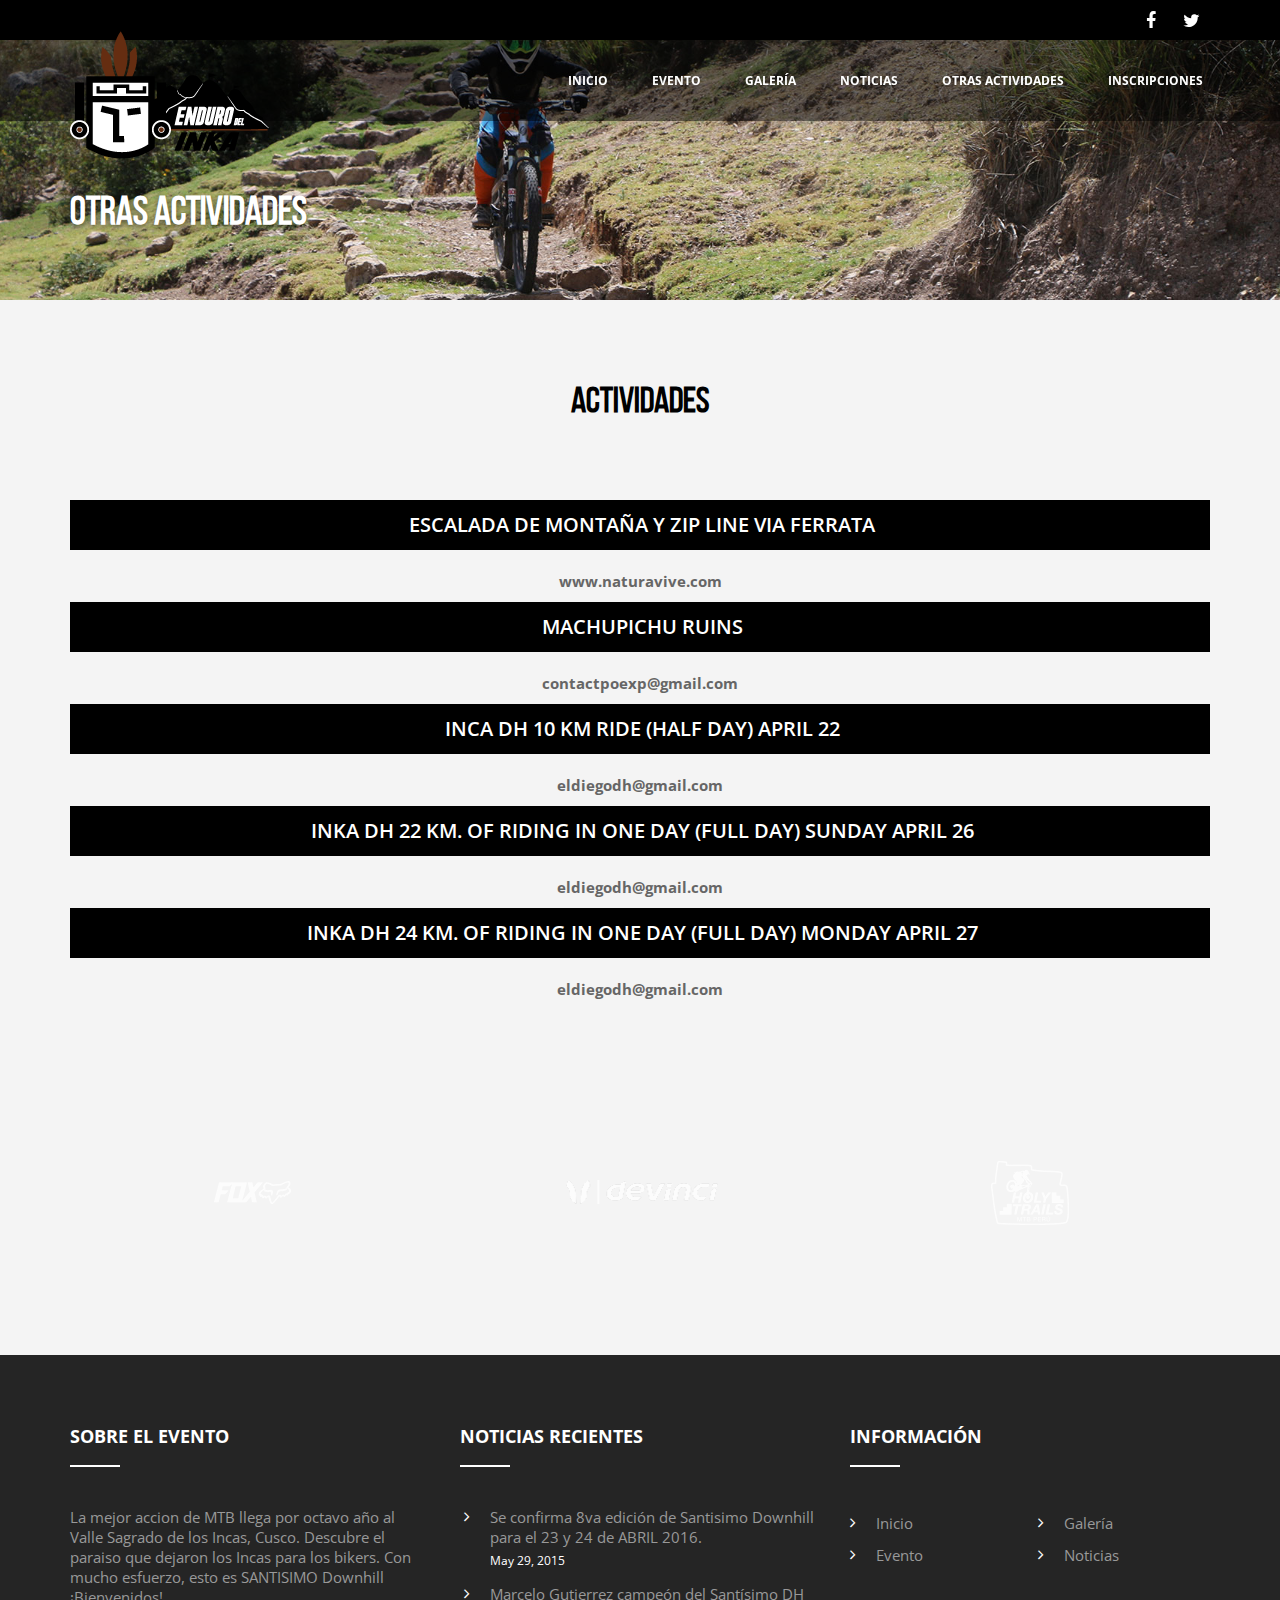
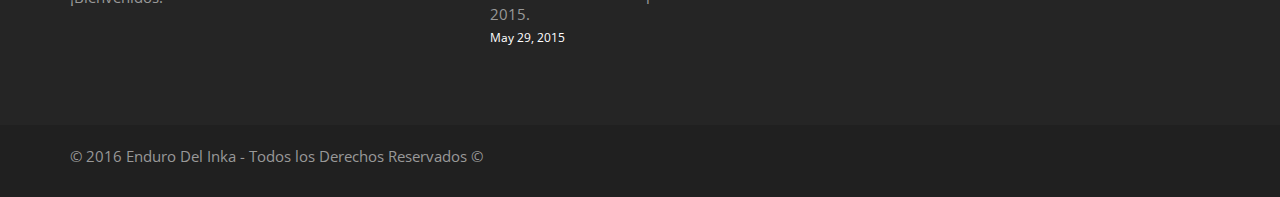
==== actividades.html @ 69ae4e3b "Avance de Prueba Enduro Inka" ====
<!DOCTYPE html>
<html class="no-js" lang="en">
  <head>
    <!-- Basic Page Needs
    ================================================== -->
    <meta charset="utf-8">
    <!--[if IE]><meta http-equiv="x-ua-compatible" content="IE=9" /><![endif]-->
    <meta name="viewport" content="width=device-width, initial-scale=1">
    <title>Enduro Del Inka | Evento</title>
    <meta name="description" content="Pro Soccer - Football Club Template. It is built using bootstrap 3.3.2 framework, works totally responsive, easy to customise, well commented codes and seo friendly.">
    <meta name="keywords" content="prosoccer, football, club, soccer, bootstrap">
    <meta name="author" content="rudhisasmito.com"> 
	
	<!-- ==============================================
	Favicons
	=============================================== -->
	<link rel="shortcut icon" href="images/favicon.ico">
	<link rel="apple-touch-icon" href="images/apple-touch-icon.png">
	<link rel="apple-touch-icon" sizes="72x72" href="images/apple-touch-icon-72x72.png">
	<link rel="apple-touch-icon" sizes="114x114" href="images/apple-touch-icon-114x114.png">
	
	<!-- ==============================================
	CSS
	=============================================== -->
	<link rel="stylesheet" type="text/css" href="css/bootstrap.css" />
	<link rel="stylesheet" type="text/css" href="css/font-awesome.min.css">
	<link rel="stylesheet" type="text/css" href="css/owl.carousel.css">
	<link rel="stylesheet" type="text/css" href="css/owl.theme.css">
	<link rel="stylesheet" type="text/css" href="css/magnific-popup.css">
	
	
	<!-- ==============================================
	Google Fonts
	=============================================== -->
	<link href='https://fonts.googleapis.com/css?family=Open+Sans:400,700' rel='stylesheet' type='text/css'>
	
	<!-- ==============================================
	Custom Stylesheet
	=============================================== -->
	<link rel="stylesheet" type="text/css" href="css/style.css" />
	
	
	
    <script type="text/javascript" src="js/modernizr.min.js"></script>
	
	

</head>

<body>
	
	<!-- Load page -->
	<div class="animationload">
		<div class="loader"></div>
	</div>
	
	
	<!-- NAVBAR SECTION -->
	<div class="navbar navbar-main navbar-fixed-top">
		<div class="header-top">
			<div class="container">
				<div class="row">
					<div class="col-xs-12 col-sm-2 col-md-2 col-lg-12">
						<div class="top-sosmed pull-right">
							<a href="#" title=""><span class="fa fa-facebook"></span></a>
							<a href="#" title=""><span class="fa fa-twitter"></span></a>
						</div>
					</div>
				</div>
			</div>
		</div>
		<div class="container">
			<div class="navbar-header">
				<button type="button" class="navbar-toggle" data-toggle="collapse" data-target=".navbar-collapse">
				<span class="icon-bar"></span>
				<span class="icon-bar"></span>
				<span class="icon-bar"></span>
				</button>
				<a class="navbar-brand" href="index.html"><img src="images/logo.png" alt="Enduro Del Inka" /></a>
				
			</div>
			<nav class="navbar-collapse collapse">
				<ul class="nav navbar-nav navbar-right">
					<li><a href="index.html">INICIO</a></li>
					<li><a href="about.html">EVENTO</a></li>
					<li><a href="gallery.html">GALERÍA</a></li>
					<li><a href="news.html">NOTICIAS</a></li>
					<li><a href="actividades.html">OTRAS ACTIVIDADES</a></li>
					<li><a href="news.html">INSCRIPCIONES</a></li>
				</ul>
			</nav>
		</div>
    </div>

 
	<!-- BANNER -->
	<div class="section subbanner">
		<div class="container">
			<div class="row">
				<div class="col-sm-12 col-md-12">
					<div class="caption">Otras Actividades</div>
				</div>
			</div>
		</div>
	</div>
	
	
	<!-- ABOUT SECTION -->
	<div class="section singlepage">
		<div class="container">
			
			<div class="row">
				<div class="col-sm-12 col-md-12">
					<div class="page-title">
						<h2 class="lead">Actividades</h2>
					</div>
				</div>
			</div>
			
			<div class="row">
				
				<div class="col-sm-12 col-md-12">
					
					<div class="welcome2">
						<div class="title-block2">ESCALADA DE MONTAÑA Y ZIP LINE VIA FERRATA</div>
						<p><strong>www.naturavive.com</strong></p>
					</div>

					<div class="welcome2">
						<div class="title-block2">MACHUPICHU RUINS</div>
						<p><strong>contactpoexp@gmail.com</strong></p>
					</div>
					<div class="welcome2">
						<div class="title-block2">INCA DH 10 KM RIDE (HALF DAY) APRIL 22</div>
						<p><strong>eldiegodh@gmail.com</strong></p>
					</div>

					<div class="welcome2">
						<div class="title-block2">INKA DH 22 KM. OF RIDING IN ONE DAY (FULL DAY) SUNDAY APRIL 26</div>
						<p><strong>eldiegodh@gmail.com</strong></p>
					</div>

                    <div class="welcome2">
                        <div class="title-block2">INKA DH 24 KM. OF RIDING IN ONE DAY (FULL DAY) MONDAY APRIL 27</div>
                        <p><strong>eldiegodh@gmail.com</strong></p>
                    </div>

					
				</div>

				
			</div>
		</div>
	</div>
	

	
	<!-- CLIENT SECTION --> 
	<div class="section stat-client p-main bg-client">
		<div class="container">
			<div class="row">
				<div class="col-xs-6 col-sm-6 col-md-3 col-lg-4">
					<div class="client-img">
						<img src="images/fox_logo.png" alt="" class="img-responsive" />
					</div>
				</div>

				<div class="col-xs-6 col-sm-6 col-md-3 col-lg-4">
					<div class="client-img">
						<img src="images/devinci_logo.png" alt="" class="img-responsive" />
					</div>
				</div>

				<div class="col-xs-6 col-sm-6 col-md-3 col-lg-4">
					<div class="client-img">
						<img src="images/logo_holytrails.png" alt="" class="img-responsive" />
					</div>
				</div>
			</div>
		</div>
	</div>
	
	
	<!-- FOOTER SECTION -->
	<div class="footer">

		<div class="f-desc">
			<div class="container">
				<div class="row">
					<div class="col-xs-12 col-sm-6 col-md-3 col-lg-4">
						<div class="footer-item">
							<div class="footer-title">
								<h4>SOBRE EL EVENTO</h4>
							</div>
							<p>La mejor accion de MTB llega por octavo año al Valle Sagrado de los Incas, Cusco. Descubre el paraiso que dejaron los Incas para los bikers. Con mucho esfuerzo, esto es SANTISIMO Downhill ¡Bienvenidos!</p>
						</div>
					</div>
					<div class="col-xs-12 col-sm-6 col-md-3 col-lg-4">
						<div class="footer-item">
							<div class="footer-title">
								<h4>NOTICIAS RECIENTES</h4>
							</div>
							<div class="footer-blog-item">
								<div class="footer-blog-lead">
									<a href="news-single.html" title="">Se confirma 8va edición de Santisimo Downhill para el 23 y 24 de ABRIL 2016.
									</a>
								</div>
								<div class="footer-blog-date">
									May 29, 2015
								</div>
							</div>
							<div class="footer-blog-item">
								<div class="footer-blog-lead">
									<a href="news-single.html" title="">Marcelo Gutierrez campeón del Santísimo DH 2015.</a>
								</div>
								<div class="footer-blog-date">
									May 29, 2015
								</div>
							</div>

						</div>
					</div>
					<div class="col-xs-12 col-sm-6 col-md-3 col-lg-4">
						<div class="footer-item">
							<div class="footer-title">
								<h4>INFORMACIÓN</h4>
							</div>
							<ul class="sitemap">
								<li><a href="index.html" title="">Inicio</a></li>
								<li><a href="about.html" title="">Evento</a></li>
								<li><a href="gallery.html" title="">Galería</a></li>
								<li><a href="news.html" title="">Noticias</a></li>
							</ul>
						</div>
					</div>

				</div>

			</div>
		</div>

	</div>

	<div class="fcopy">
		<div class="container">
			<div class="row">
				<div class="col-xs-12 col-sm-12 col-md-12 col-lg-12">
					<p class="ftex">&copy; 2016 Enduro Del Inka - Todos los Derechos Reservados © </p>
				</div>
			</div>
		</div>
	</div>
		
	</div>
	
	
	
	
	<script type="text/javascript" src="js/jquery.min.js"></script>
	<script type='text/javascript' src='https://maps.google.com/maps/api/js?sensor=false&#038;ver=4.1.5'></script>
	<script type='text/javascript' src='js/jqBootstrapValidation.js'></script>
	<script type="text/javascript" src="js/bootstrap.min.js"></script>
	<script type="text/javascript" src="js/owl.carousel.min.js"></script>
	<script type="text/javascript" src="js/bootstrap-hover-dropdown.min.js"></script>
	<script type="text/javascript" src="js/jquery.magnific-popup.min.js"></script>
	
	<script type="text/javascript" src="js/script.js"></script>
	
	
</body>
</html>
---- css/style.css ----
/*
Template Name: Prosoccer - Laundry Business Html Template
Template URI: rudhisasmito.com/demo/prosoccer
Author: Rudhi Sasmito
Author URI: https://www.behance.net/rudhisasmito
Version: 1.0
-----------------------------------------------------------------

CSS Style Structure
1. General
2. Navbar
3. Banner
4. Match Facts
5. About
6. Our Player / Team
7. Gallery
8. Blog / News
9. Client
10. FAQ
11. Shop
12. Contact
13. Footer


*/


@font-face {
    font-family: 'bebas_neue';
    src: url('../fonts/bebasneue_regular-webfont.eot');
    src: url('../fonts/bebasneue_regular-webfont.eot?#iefix') format('embedded-opentype'),
         url('../fonts/bebasneue_regular-webfont.woff2') format('woff2'),
         url('../fonts/bebasneue_regular-webfont.woff') format('woff'),
         url('../fonts/bebasneue_regular-webfont.ttf') format('truetype'),
         url('../fonts/bebasneue_regular-webfont.svg#bebas_neue_regularregular') format('svg');
    font-weight: normal;
    font-style: normal;

}


/* ==========================
RESET
============================= */
/**
 * Eric Meyer's Reset CSS v2.0 (http://meyerweb.com/eric/tools/css/reset/)
 * http://cssreset.com
 */
html, body, div, span, applet, object, iframe,
h1, h2, h3, h4, h5, h6, p, blockquote, pre,
a, abbr, acronym, address, big, cite, code,
del, dfn, em, img, ins, kbd, q, s, samp,
small, strike, strong, sub, sup, tt, var,
b, u, i, center,
dl, dt, dd, ol, ul, li,
fieldset, form, label, legend,
table, caption, tbody, tfoot, thead, tr, th, td,
article, aside, canvas, details, embed, 
figure, figcaption, footer, header, hgroup, 
menu, nav, output, ruby, section, summary,
time, mark, audio, video {
	margin: 0;
	padding: 0;
	border: 0;
	font-size: 100%;
	font: inherit;
	vertical-align: baseline;
}
/* HTML5 display-role reset for older browsers */
article, aside, details, figcaption, figure, 
footer, header, hgroup, menu, nav, section {
	display: block;
}
body {
	line-height: 1;
}
ol, ul {
	list-style: none;
}
blockquote, q {
	quotes: none;
}
blockquote:before, blockquote:after,
q:before, q:after {
	content: '';
	content: none;
}
table {
	border-collapse: collapse;
	border-spacing: 0;
}



body{
	margin:0;
	padding:0;
	font-family: 'Open Sans', sans-serif;
	font-weight: 400;
	color: #666;
	font-size:15px;
	line-height:22px;
	background-color: #f4f4f4;
}




/* ==========================
1. General
============================= */
.animationload {
    position: fixed;
    top: 0;
    left: 0;
    right: 0;
    bottom: 0;
    z-index: 999999;
    background-color: #fff;
}
.loader {
    position: absolute;
    top: 50%;
    left: 50%;
    margin: -100px 0 0 -100px;
    width: 200px;
    height: 200px;
    background-image: url("../images/icon.png");
    background-position: center;
    background-repeat: no-repeat;
}
a {
    color: #666;
    text-decoration: none;
}
a:hover {
    color: #f00;
    text-decoration: none;
}
h3, h4, h5 {
	font-family: 'Open Sans', sans-serif;
	font-weight: 700;
	margin-top: 10px;
	margin-bottom: 10px;
}
.btn-default {
    color: #333;
    background-color: #000;
    border-color: #000;
	border-radius: 4px;
	color:#fff;
	padding: 6px 35px;
	font-weight:bold;
}
.btn-default:hover {
    background-color: #000;
    border-color: #000;
	color:#fff;
}
.bg-grey{
	background-color: #E9E9E9;
}
.pbot-main{
	padding-bottom:80px;
	padding-top: 60px;
}
.pbot-main:after{
	content:'';
	display:block;
	clear:both;
}
.p-main{
	padding:80px 0;
}
.pos-relative{
	position:relative;
}
.page-title{
	text-align:center;
	margin-bottom: 80px;
    margin-top: 80px;
}
.page-title .lead{
	font-size: 36px;
    color: #000;
    line-height: 40px;
    font-family: 'bebas_neue', sans-serif;
    font-weight: 700;
	position: relative;
}
.page-title .border-style{
	border-top: 1px solid #652d11;
	width: 200px;
	margin: 0 auto;
	padding-top: 8px;
}
.page-title .border-style:before{
	content: '';
	border-top: 3px solid #652d11;
	width: 200px;
    display: block;
    margin: 0 auto;
}
.page-title .sublead{
	font-size: 14px;
    color: #666666;
    line-height: 20px;
}
.page-title .page-description{
	width: 70%;
	margin: 0 auto;
	margin-top: 40px;
}
.bg-grey{
	background-color:#F8F8F8;
}
.ptop-single{
	padding:80px 0;
}
p {
    margin: 0 0 10px;
}
.color-red{
	color: #f00;
}
.color-black{
	color: #000;
}
.font-normal{
	font-weight: normal;
}
.section.singlepage{
	padding-bottom: 60px;
}
.bg-section{
	background:url('http://placehold.it/1920x700') no-repeat center center;
	-webkit-background-size: cover; 
	-moz-background-size: cover; 
	-o-background-size: cover; 
	background-size: cover;
}

/* Box */
.box-wrap {
	width: 85%;
	margin: 0 auto;
	-webkit-box-shadow: 0 0 4px #666;
	box-shadow: 0 0 4px #666;
}
.box-bg {
	background-color:#000;
}
.form-control{
	border-radius: 0px;
}
.section{
	
}
.section:after{
	content: '';
	width: 100%;
	display: block;
	clear: both;
}
strong, b{
	font-weight: 700;
}

/* ==========================
2. Navbar
============================= */
.navbar-main{
	background-color: rgba(0,0,0,.5);
	border-color: transparent;
	-webkit-box-shadow: 0 5px 5px rgba(0, 0, 0, .05);
          box-shadow: 0 5px 5px rgba(0, 0, 0, .05);
}
.header-top{
	background-color: #000;
	color:#fff;
	height:40px;
}
.navbar-main.stiky .header-top{
	display: none;
}
.navbar-brand {
	margin-top: -60px;
}
.navbar-main.stiky  .navbar-brand {
	margin-top: -15px;
}
.navbar-main .navbar-brand > img {
	width: 100%;
    -webkit-transition: 0.2s all linear;
	        transition: 0.2s all linear;
}
.navbar-main.stiky .navbar-brand > img {
    width: 60%;
}
.navbar-main .nav > li > a {
    position: relative;
    display: block;
    padding: 10px 22px;
}
.navbar-main .navbar-nav > li > a {
	padding-top:30px;
	min-height: 80px;
	font-size:12px;
	line-height:22px;
	color: white;
	background-color:transparent;
	font-weight:700;
	text-transform:uppercase;
	-webkit-transition: 0.2s all linear;
		transition: 0.2s all linear;
}
.navbar-main.stiky .navbar-nav > li > a {
    padding-top: 20px;
    min-height: 60px;
}
.navbar-main .navbar-nav > li > a:hover,
.navbar-main .navbar-nav > li > a:focus,
.navbar-main .navbar-nav > li > a:active{
	color:#fff;
	background-color:transparent;
	border-bottom:3px solid #fff;
}
.navbar-main .navbar-nav > li.active a{
	color:#fff;
	background-color:transparent;
	border-bottom:3px solid #fff;
}
.navbar-toggle .icon-bar {
    background-color: #fff;
}
.dropdown-menu {
	border:0;
    border-bottom: 4px solid #f00;
	border-radius:0;
}
.dropdown-menu > li > a {
    padding: 10px 20px;
}
.info{
	margin-top:10px;
	font-style: italic;
	margin-left: 180px;
}
.info h3{
	display:inline-block;
	color:#f00;
	float: left;
	font-weight: 400;
    margin-top: 0px;
    margin-bottom: 0px;
}
.info a{
	color:#fff;
}
.info a:hover{
	color:#FBA301;
}
.info .info-item{
	display: block;
	margin-top: 0;
	margin-right: 0;
    height: 24px;
    overflow: hidden;
}
.info .info-item div{
	display: block;
	height: 24px;
	-webkit-transition: margin-top 0.5s ease-in-out;
	-moz-transition: margin-top 0.5s ease-in-out;
	-o-transition: margin-top 0.5s ease-in-out;
	transition: margin-top 0.5s ease-in-out;
}
.top-sosmed{
	margin-top:5px;
}
.top-sosmed span{
	width:30px;
	height:30px;
	text-align:right;
	color:#fff;
	display: inline-table;
	padding-top: 7px;
    border-radius: 50%;
	margin-right:10px;
}
.top-sosmed span:hover{
	color:#fff;
}
.top-sosmed span.fa{
	font-size:18px;
}

/* ==========================
3. Banner
============================= */
.banner{
	position:relative;
}
.banner .item img{
	margin: 0 auto;
	filter: alpha(opacity=0);
	opacity: 0;
}
.banner .item{
	-webkit-background-size: cover; 
	-moz-background-size: cover; 
	-o-background-size: cover; 
	background-size: cover;
}
.banner .title-box h2{
	text-align: left;
    font-size: 30px;
    color: #fff;
    line-height: 42px;
}
.banner .caption {
	color:#fff;
	position:absolute;
	top:100px;
	left:20px;
	max-width:560px;
}
.banner .caption a.btn-default,
.wrap-caption a.btn-default{
	text-align: center;
    font-size: 14px;
    color: #29ABE2;
    line-height: 20px;
    font-weight: 700;
	background-color:#fff;
	padding:10px 20px;
	border:0;
}
.banner .caption a.btn-default:hover,
.wrap-caption a.btn-default:hover{
	background-color:#FBA301;
	color:#fff;
}
/* carousel */
.carousel-caption {
    right: 0;
    left: 10px;
	padding-bottom: 270px;
	text-align:left;
}
.item .carousel-caption .caption-heading {
    text-align: left;
    font-size: 30px;
    color: #fff;
    line-height: 42px;
    font-weight: 700;
	width: 250px;
	background-color: rgba(0,0,0,.5);
	border-left:4px solid #000;
	padding: 20px 20px;
	margin-bottom: -20px;
	text-shadow: none;
	-webkit-transition: all .3s linear;
	-moz-transition: all .3s linear;
	-ms-transition: all .3s linear;
	-o-transition: all .3s linear;
	transition: all .3s linear;
	filter: alpha(opacity=0);
	opacity: 0;
}
.item.active .carousel-caption .caption-heading {
	margin-bottom: 8px;
	filter: alpha(opacity=100);
	opacity: 1;
}
.item .caption-desc{
	margin-bottom:-10px;
	background-color: #000;
	border-left:4px solid #f00;
	padding: 20px 20px;
	-webkit-transition: all .5s linear;
	-moz-transition: all .5s linear;
	-ms-transition: all .5s linear;
	-o-transition: all .5s linear;
	transition: all .5s linear;
	filter: alpha(opacity=0);
	opacity: 0;
}
.item.active .caption-desc{
	margin-bottom:10px;
	filter: alpha(opacity=100);
	opacity: 1;
}
.wrap-caption{
	max-width:560px;
}
.carousel-control{
	width: 5%;
}
.carousel-control .fa-chevron-left,
.carousel-control .fa-chevron-right {
    width: 30px;
    height: 30px;
    margin-top: -15px;
    font-size: 20px;
	position: absolute;
    top: 50%;
    z-index: 5;
    display: inline-block;
}
.carousel-control .fa-chevron-right {
	right: 50%;
}

.subbanner{
	background:url('../images/evento.jpg') no-repeat center bottom;
	-webkit-background-size: cover; 
	-moz-background-size: cover; 
	-o-background-size: cover; 
	background-size: cover;
	height: 300px;
}
.subbanner .caption{
	margin-top: 200px;
	color: #fff;
	font-size: 40px;
	font-family: 'bebas_neue', sans-serif;
    font-weight: 700;
	text-shadow: 0 2px 6px rgba(0, 0, 0, .6);
}
.subbanner .caption a{
	color: #fff;
	text-decoration: none;
}
.subbanner .caption h3{
	font-size: 30px;
    color: #fff;
    line-height: 42px;
    font-weight: 900;
	text-transform:uppercase;
	margin-bottom: 0;
}
.subbanner .breadcrumb {
    padding: 8px 0px;
    margin-bottom: 20px;
    list-style: none;
    background-color: transparent;
}
.subbanner .breadcrumb > .active {
    color: #fff;
}
.subbanner .breadcrumb > li + li:before {
	padding: 0 5px;
	color: #fff;
	content: "/\00a0";
}


/* ==========================
4. Match Facts
============================= */
.stat-facts{
	background:url('http://placehold.it/1920x400') no-repeat center center;
	-webkit-background-size: cover; 
	-moz-background-size: cover; 
	-o-background-size: cover; 
	background-size: cover;
}
.bg-overlay{
	background-color:rgba(0, 0, 0, 0.2);
	display:block;
	padding:80px 0;
}
.match-club{
	text-align:center;
	margin-bottom:40px;
}
.club-name{
	font-size: 20px;
	font-family: 'bebas_neue', sans-serif;
    font-weight: 700;
	color: #f00;
}
.match-description{
	text-align:center;
}
.liga-name{
	font-size: 40px;
	font-family: 'bebas_neue', sans-serif;
    font-weight: 700;
	color: #f00;
	margin-bottom: 10px;
    margin-top: -30px;
	line-height: 30px;
}
.liga-date{
	font-size: 20px;
	font-family: 'bebas_neue', sans-serif;
    font-weight: 700;
	color: #f00;
	margin-bottom: 40px;
}
.liga-vs{
	font-size: 28px;
	font-family: 'bebas_neue', sans-serif;
    font-weight: 700;
	color: #f00;
	margin-bottom: 60px;
}
.liga-location{
	font-size: 14px;
	color: #fff;
}
#match-tab{
	background-color: black;
}

/* ==========================
5. About
============================= */
.section.about{
	padding-bottom:60px;
    background: url(../images/first_banner.jpg) no-repeat fixed;
}
.about .page-title .lead {
    color: #fff;
    text-shadow: 2px 2px 10px rgba(0,0,0,.5);
}
.welcome{
	padding-right: 30px;
}
#about-caro .owl-controls {
    margin-top: -35px;
    text-align: right;
	margin-right: 20px;
}
#about-caro .owl-controls .owl-page span{
	background: #000;
	margin: 5px 4px; 
}

.title-block{
	text-align: left;
    font-size: 30px;
    color: #fff;
    line-height: 42px;
    font-weight: 700;
	background-color: #000;
	border-left:4px solid #000;
	padding: 15px 20px;
	margin-bottom: 20px;
}
.title-block2{
    text-align: center;
    font-size: 20px;
    color: #fff;
    line-height: 30px;
    font-weight: 600;
    background-color: #000;
    border-left:4px solid #000;
    padding: 10px 20px;
    margin-bottom: 20px;
}
.welcome2 p{
    text-align: center;
}
.shop-item{
	position: relative;
	border: 1px solid #dadada
}
.shop-item .description{
	position: absolute;
    bottom: 30px;
    left: 20px;
    right: 20px;
}
.shop-item .collection-name{	
	color: #000;
	padding: 10px 20px;
	font-size: 16px;
	line-height: 26px;
	background-color: rgba(255, 255, 255, .8);
}
.shop-item .collection-name strong{
	font-weight: bold;
}
.shop-item .collection-name .category{
	font-style: italic;
	font-size: 15px
}
.shop-item .collection-name{
	margin-bottom: 10px;
}
.collection-callout a{
	padding: 15px 20px;
	margin-right: 5px;
	color: #fff;
	font-size: 18px;
	display: inline-block;
	border-radius: 2px;
	-moz-border-radius: 2px;
	-webkit-border-radius: 2px;
	background: #219FDA;
	background: -moz-linear-gradient(top, #f00 0%, #C92127 100%);
	background: -webkit-gradient(left top, left bottom, color-stop(0%, #f00), color-stop(100%, #C92127));
	background: -webkit-linear-gradient(top, #f00 0%, #C92127 100%);
	background: -o-linear-gradient(top, #f00 0%, #C92127 100%);
	background: -ms-linear-gradient(top, #f00 0%, #C92127 100%);
	background: linear-gradient(to bottom, #f00 0%, #C92127 100%);
	filter: progid:DXImageTransform.Microsoft.gradient( startColorstr='#f00', endColorstr='#C92127', GradientType=0 );
}
.collection-callout a:hover{
	background: #000;
	color: #fff;
}
.collection-callout .fa{
	margin-right: 20px;
}
.nav-tabs > li {
    float: left;
    margin-bottom: -1px;
    width: 33.3333%;
}
.nav-tabs > li > a {
    margin-right: -1px;
    line-height: 1.42857143;
    border: 1px solid #ddd;
    border-radius: 0px 0px 0 0;
    text-align: center;
	color: #000;
	font-weight: 700;
    font-size: 14px;
}
.nav-tabs > li.active > a, .nav-tabs > li.active > a:hover, .nav-tabs > li.active > a:focus {
    color: #fff;
    cursor: default;
    background-color: #f00;
    border: 1px solid #ddd;
    border-bottom-color: transparent;
}
.tab-content{
	padding: 20px 20px;
}
.tab-content-bg{
	background: url('http://placehold.it/1920x700') top center;
	-webkit-background-size: cover; 
	-moz-background-size: cover; 
	-o-background-size: cover; 
	background-size: cover;
}
thead tr{
    background-color: #000;
	color: #fff;
}
.table > thead > tr > td {
    padding: 14px 25px;
    border-top: 0;
}
.match-date{
	font-style: italic;
}
.match-title{
	font-weight: bold;
	text-align: center;
}
.table-striped > tbody > tr:nth-of-type(odd) {
    background-color: #F4F4F4;
}
.table-striped > tbody > tr:nth-of-type(even) {
    background-color: #E7E7E7;
}
.table > tbody > tr > td{
	padding: 14px 25px;
	border-top: 0;
}
td.tw40{
	width: 40%;
}
td.tw50{
	width: 50%;
}
td.tw10{
	width: 10%;
}
.section.coach {
    padding-bottom: 60px;
}
.bg-coach {
    background:url('http://placehold.it/1920x700') no-repeat center center; 
	-webkit-background-size: cover; 
	-moz-background-size: cover; 
	-o-background-size: cover; 
	background-size: cover;
}
.section.coach .page-title .lead {
    color: #000;
}
.coach-item{
	margin: 10px 0;
}
.coach-item .gambar{
	position: relative;
    z-index: 1;
	overflow: hidden;
	background-color: #000;
}
.coach-item .gambar img{
	-webkit-transform: scale(1,1);
	-ms-transform: scale(1,1);
	        transform: scale(1,1);
	
	-webkit-transition: 0.4s all linear;
	        transition: 0.4s all linear;
}
.coach-item:hover .gambar img{
	filter: alpha(opacity=80);
	opacity: .8;
	
	-webkit-transform: scale(1.05,1.05);
	-ms-transform: scale(1.05,1.05);
	        transform: scale(1.05,1.05);
	-webkit-transition-timing-function: ease-out;
	        transition-timing-function: ease-out;
	-webkit-transition-duration: 250ms;
	        transition-duration: 250ms;
}
.coach-item .item-body{
	background-color: #000;
    border-top: 3px solid #f00;
    position: relative;
    display: block;
    padding: 20px;	
}
.coach-item:hover .item-body{
	background-color: #202020;
}
.coach-item .item-body:after{
	content: '';
	clear: both;
	width: 100%;
	display: table;
}
.coach-item .item-body .name {
    font-size: 18px;
    color: #f00;
    line-height: 24px;
    margin-bottom: 10px;
}
.coach-item .item-body .position {
    font-size: 14px;
    color: #999;
    line-height: 22px;
    font-style: italic;
    display: inline-block;
}
.coach-item .item-body .c-sosmed {
    font-size: 14px;
    color: #999;
    line-height: 22px;
    font-style: italic;
    display: inline-block;
}
.item-body .c-sosmed{
	float: right;
}
.item-body .c-sosmed .item{
	width:30px;
	height:30px;
	text-align:center;
	border: 1px solid #fff;
	color:#fff;
	display: inline-table;
	padding-top: 5px;
    border-radius: 50%;
}
.item-body .c-sosmed .item:hover{
	background-color:#fff;
	color:#252525;
}
.item-body .c-sosmed .item .fa{
	font-size:16px;
}
.nav-history{
	text-align: center;
	position: relative;
}
.nav-history:after{
	content: '';
	position: absolute;
	width: 100%;
	height: 6px;
	background-color: #f00;
	left: 0;
	top: 32px;
}
.nav-history .owl-controls .owl-page{
    cursor: pointer;
    display: inline-table;
}
.nav-history a{
	width: 70px;
	height: 70px;
	display: inline-block;
	background-color: #000;
	color: #fff;
	padding-top: 25px;
	font-weight: bold;
	margin: 0 50px;
	position: relative;
	z-index: 2;
	cursor: pointer;
	border-radius:50%;
	-moz-border-radius: 50%;
	-webkit-border-radius: 50%;
}
.nav-history a:hover{
	background-color: #f00;
}
.nav-history .active a{
	background-color: #f00;
}
.history-caro{
	padding: 30px 30px;
	border: 1px solid #e0e0e0;
	margin: 40px 0 80px 0;
}
.history-caro:hover{
	background-color: #fff;
}
.history-caro:after{
	content: '';
	clear: both;
	width: 100%;
	display: table;
}
.history-item{
	width: 100%;
	position: relative;
}
.history-item .gambar{
	width: 30%;
	float: left;
}
.history-item .item-body{
	width: 70%;
	float: left;
	padding: 20px 0 20px 60px;
}
.history-item .item-body .title{
	font-size: 20px;
	color: #f00;
	margin-bottom: 20px;
	font-weight: 700;
}

/* Video */
.section.video{
	padding-bottom:60px;
    background: url(../images/greyzz.png);
}
.section.video .page-title .lead{
	color: #000;
}

/* ==========================
6. Our Player / Team
============================= */
.player{
	padding-bottom:40px;

}
#player-caro .item{
	margin: 15px;
}
.player-item{
	margin-bottom:40px;
}
.player-item .gambar{
	position:relative;
	z-index: 1;
	background-color: #000;
	overflow: hidden;
}
.player-item .gambar img{
	-webkit-transform: scale(1,1);
	-ms-transform: scale(1,1);
	        transform: scale(1,1);
	
	-webkit-transition: 0.4s all linear;
	        transition: 0.4s all linear;
}
.player-item:hover .gambar img{
	filter: alpha(opacity=80);
	opacity: .8;
	
	-webkit-transform: scale(1.05,1.05);
	-ms-transform: scale(1.05,1.05);
	        transform: scale(1.05,1.05);
	-webkit-transition-timing-function: ease-out;
	        transition-timing-function: ease-out;
	-webkit-transition-duration: 250ms;
	        transition-duration: 250ms;
}
.player-item .item-body{
	background-color:#000;
	border-top: 3px solid #f00;
	position:relative;
	display:block;
	padding: 20px;
}
.player-item:hover .item-body{
	background-color: #202020;
}
.player-item .item-body .name{
	font-size: 18px;
    color: #f00;
    line-height: 24px;
	margin-bottom: 10px;
}
.position{
	font-size: 14px;
    color: #999;
    line-height: 22px;
	font-style: italic;
	display: inline-block;
}
.position span{
	color: #fff;
	font-style: normal;
	font-weight: bold;
	display: inline-block;
	padding: 3px 10px;
	margin-right: 10px;
	border-radius: 4px;
	-moz-border-radius: 4px;
	-webkit-border-radius: 4px;
}
.position .cf{
	background: #F50607;
	background: -moz-linear-gradient(top, #F50607 0%, #C2262C 100%);
	background: -webkit-gradient(left top, left bottom, color-stop(0%, #F50607), color-stop(100%, #C2262C));
	background: -webkit-linear-gradient(top, #F50607 0%, #C2262C 100%);
	background: -o-linear-gradient(top, #F50607 0%, #C2262C 100%);
	background: -ms-linear-gradient(top, #F50607 0%, #C2262C 100%);
	background: linear-gradient(to bottom, #F50607 0%, #C2262C 100%);
	filter: progid:DXImageTransform.Microsoft.gradient( startColorstr='#F50607', endColorstr='#C2262C', GradientType=0 );
}
.position .gk{
	background: #FBDD22;
	background: -moz-linear-gradient(top, #FBDD22 0%, #F26324 100%);
	background: -webkit-gradient(left top, left bottom, color-stop(0%, #FBDD22), color-stop(100%, #F26324));
	background: -webkit-linear-gradient(top, #FBDD22 0%, #F26324 100%);
	background: -o-linear-gradient(top, #FBDD22 0%, #F26324 100%);
	background: -ms-linear-gradient(top, #FBDD22 0%, #F26324 100%);
	background: linear-gradient(to bottom, #FBDD22 0%, #F26324 100%);
	filter: progid:DXImageTransform.Microsoft.gradient( startColorstr='#FBDD22', endColorstr='#F26324', GradientType=0 );
}
.position .cb{
	background: #219FDA;
	background: -moz-linear-gradient(top, #3DB9F3 0%, #086BA9 100%);
	background: -webkit-gradient(left top, left bottom, color-stop(0%, #3DB9F3), color-stop(100%, #086BA9));
	background: -webkit-linear-gradient(top, #3DB9F3 0%, #086BA9 100%);
	background: -o-linear-gradient(top, #3DB9F3 0%, #086BA9 100%);
	background: -ms-linear-gradient(top, #3DB9F3 0%, #086BA9 100%);
	background: linear-gradient(to bottom, #3DB9F3 0%, #086BA9 100%);
	filter: progid:DXImageTransform.Microsoft.gradient( startColorstr='#3DB9F3', endColorstr='#086BA9', GradientType=0 );
}
.position .rmf{
	background: #29A143;
	background: -moz-linear-gradient(top, #82C23F 0%, #0C863C 100%);
	background: -webkit-gradient(left top, left bottom, color-stop(0%, #82C23F), color-stop(100%, #0C863C));
	background: -webkit-linear-gradient(top, #82C23F 0%, #0C863C 100%);
	background: -o-linear-gradient(top, #82C23F 0%, #0C863C 100%);
	background: -ms-linear-gradient(top, #82C23F 0%, #0C863C 100%);
	background: linear-gradient(to bottom, #82C23F 0%, #0C863C 100%);
	filter: progid:DXImageTransform.Microsoft.gradient( startColorstr='#82C23F', endColorstr='#0C863C', GradientType=0 );
}
.player-pagination{
	width: 100%;
	display: block;
}
.player-pagination .owl-controls{
	display: inline-block;
}
.player-pagination .owl-controls .owl-page{
    display: inline-block;
}
.nav-tabs-team{

}
.nav-tabs-team > li {
    float: left;
    margin-bottom: -1px;
    width: 50%;
}
.nav-tabs-team > li > a {
    border: 0;
}
.tab-team{
	position: relative;
}
.tab-team .tab-pane{
	position: relative;
    z-index: 2;
}
.tab-team:before{
	content: '';
	position: absolute;
	top: 0;
	right: 0;
	left: 0;
	bottom: 0;
	width: 100%;
	background-color: rgba(0,0,0,.6)
}
.nav-team{
	position: relative;
    z-index: 3;
}
.teams{
	float: left;
    width: 33.3333%;
}
.teams-caro{
	float: left;
	width: 66.6666%;
}
.teams-image{
	float: left;
    width: 50%;
}
.teams-description{
	float: left;
    width: 50%;
	color: #fff;
	padding: 30px 20px 0 40px;
	font-weight: 700;
}
.teams-description span{
	color: #f00;
}
.team-tab .tab-content {
    padding: 0px 0px;
}
.tab-team-bg{
	background: url('http://placehold.it/1920x700') top center;
	-webkit-background-size: cover; 
	-moz-background-size: cover; 
	-o-background-size: cover; 
	background-size: cover;
}
.teams .position{
	font-style: normal;
	font-weight: bold;
	background-color: rgba(255, 255, 255, .8);
	display: block;
    padding: 10px 20px;
    border-bottom: 1px solid #fff;
}
.teams .position:last-child{
	border-bottom: 0;
}
.teams .position.active{
	background-color: rgba(255, 255, 255, 0);
}
.teams .position a{
	display: block;
	cursor: pointer;
	color: #000;
}
.teams .position.active a{
	color: #fff;
}

/* ==========================
7. Gallery
============================= */

.section.gallery{
	padding-bottom:60px;
	background: url(../images/second_banner.jpg) no-repeat fixed;
}
.gallery .page-title .lead{
	color: #fff;
    text-shadow: 2px 2px 10px rgba(0,0,0,.5);
}
.popup-gallery {
    margin-right: -5px;
    margin-left: -5px;
}
.popup-gallery .col-md-3,
.popup-gallery .col-sm-3,
.popup-gallery .col-xs-4{
	padding-right: 5px;
	padding-left: 5px;
}
.w-item{
	position: relative;
	overflow: hidden;
	width:100%;
	margin-bottom:10px;
}
.w-item a, .w-item a img{
	display: block;
	max-width: 100%;
	-webkit-transform: scale(1,1);
	-ms-transform: scale(1,1);
	        transform: scale(1,1);
	-webkit-transition-timing-function: ease-in;
	        transition-timing-function: ease-in;
	-webkit-transition-duration: 250ms;
	        transition-duration: 250ms;
	cursor: pointer;
	-webkit-transition: 0.4s all linear;
	        transition: 0.4s all linear;
}
.w-item a:hover img {
	-webkit-transform: scale(1.05,1.07);
	-ms-transform: scale(1.05,1.07);
	        transform: scale(1.05,1.07);
	-webkit-transition-timing-function: ease-out;
	        transition-timing-function: ease-out;
	-webkit-transition-duration: 250ms;
	        transition-duration: 250ms;
}
.w-item a .project-info {
	position: absolute;
	left: 0px;
	top: 0px;
	right: 0px;
	bottom: 0px;
	background: rgba(0,0,0,0.5);
	padding-top: 50%;
	text-align: center;
	filter: alpha(opacity=0);
	opacity: 0;
	-webkit-transition: all ease .25s;
	        transition: all ease .25s;
}
.w-item a .project-info .project-icon {
	position: relative;
	top:-120px;
	filter: alpha(opacity=0);
	opacity: 0;
	-webkit-transition: all ease .25s;
	        transition: all ease .25s;
	width: 100%;
	color:#652d11;
}
.w-item a .project-info .project-icon .fa {
	font-size:40px;
	filter: alpha(opacity=90);
	opacity: .9;
}
.w-item a:hover .project-info {
	filter: alpha(opacity=100);
	opacity: 1;
}
.w-item a:hover .project-icon {
	filter: alpha(opacity=100);
	opacity: 1;
	top: -60px;
}
.w-item a:hover .project-icon .fa:hover{
	filter: alpha(opacity=100);
	opacity: 1;
}
.w-item a:hover .details {
	filter: alpha(opacity=100);
	opacity: 1;
	bottom: 0;
}

/* ==========================
8. Blog / News
============================= */
.blog{
	padding-bottom:80px;
    background: url(../images/greyzz.png);
}
.blog-item{
	margin-bottom:40px;
}
.blog-item .gambar{
	position:relative;
	z-index: 1;
	overflow: hidden;
}
.blog-item .gambar img{
	-webkit-transform: scale(1,1);
	-ms-transform: scale(1,1);
	        transform: scale(1,1);
	-webkit-transition: 0.4s all linear;
	        transition: 0.4s all linear;
}
.blog-item:hover .gambar img{
	filter: alpha(opacity=80);
	opacity: .8;
	-webkit-transform: scale(1.05,1.05);
	-ms-transform: scale(1.05,1.05);
	        transform: scale(1.05,1.05);
	-webkit-transition-timing-function: ease-out;
	        transition-timing-function: ease-out;
	-webkit-transition-duration: 250ms;
	        transition-duration: 250ms;
}
.blog-item .date{
	position: absolute;
	bottom: 0px;
	left: 20px;
	background-color: #000;
	padding-top: 12px;
	color: #999;
	padding: 5px 20px;
	z-index: 2;
}
.blog-item:hover .date{
	background-color: #fff;
	color: #000;
	bottom: -1px;
}
.blog-item .item-body{
	background-color: transparent;
	border: 1px solid #e0e0e0;
	position:relative;
	min-height:200px;
	display:block;
}
.blog-item:hover .item-body{
	background-color:#fff;
}
.blog-item .item-body .description{
	padding: 25px 22px;
	width:100%;
	color: #666666;
	font-size:14px;
	line-height: 20px;
    height: 230px;
	overflow:hidden;
}
.blog-item .item-body .lead{
	font-size: 16px;
    color: #000;
    line-height: 24px;
}
.blog-item .item-body .lead a{
	color: #000;
}
.blog-item .item-body .lead a:hover{
	color: #000;
}
.blog-item .item-body .readmore{
	color: #652d11;
	padding:5px 20px;
	border: 1px solid #e0e0e0;
	font-weight: bold;
}
.blog-item .item-body .readmore:hover{
	background-color: #652d11;
	color: #fff;
	border: 1px solid transparent;
}

.blog-item .item-body > div{
	width:50%;
	float:left;
    line-height: 20px;
    color: #29ABE2;
    font-weight: 700;
}

/* general */
.pagination{
	clear: both;
	text-align: left;
	margin-top: 20px;
}
.pagination a{
	padding: 15px 20px;
	margin-right: 5px;
	margin-bottom: 5px;
	color: #fff;
	font-size: 18px;
	display: inline-block;
	border-radius: 2px;
	-moz-border-radius: 2px;
	-webkit-border-radius: 2px;
	background: #f00;
	background: -moz-linear-gradient(top, #f00 0%, #C92127 100%);
	background: -webkit-gradient(left top, left bottom, color-stop(0%, #f00), color-stop(100%, #C92127));
	background: -webkit-linear-gradient(top, #f00 0%, #C92127 100%);
	background: -o-linear-gradient(top, #f00 0%, #C92127 100%);
	background: -ms-linear-gradient(top, #f00 0%, #C92127 100%);
	background: linear-gradient(to bottom, #f00 0%, #C92127 100%);
	filter: progid:DXImageTransform.Microsoft.gradient( startColorstr='#f00', endColorstr='#C92127', GradientType=0 );
}
.pagination a:hover,
.pagination a.active{
	background: #000;
	color: #fff;
}
.pagination .active a{
	background: #000;
	color: #fff;
}
.loadmore{
	clear: both;
	text-align: center;
	margin-top: 20px;
}
.loadmore a{
	padding: 15px 30px;
	color: #fff;
	font-size: 18px;
	display: inline-block;
	border-radius: 2px;
	-moz-border-radius: 2px;
	-webkit-border-radius: 2px;
	background: #219FDA;
	background: -moz-linear-gradient(top, #7c3516 0%, #652d11 100%);
	background: -webkit-gradient(left top, left bottom, color-stop(0%, #7c3516), color-stop(100%, #652d11));
	background: -webkit-linear-gradient(top, #7c3516 0%, #652d11 100%);
	background: -o-linear-gradient(top, #7c3516 0%, #652d11 100%);
	background: -ms-linear-gradient(top, #7c3516 0%, #652d11 100%);
	background: linear-gradient(to bottom, #7c3516 0%, #652d11 100%);
	filter: progid:DXImageTransform.Microsoft.gradient( startColorstr='#f00', endColorstr='#652d11', GradientType=0 );
}
.loadmore a:hover{
	background: #000;
	color: #fff;
}


.image-wrap{
	position: relative;
}
.image-wrap .meta{
	background-color: #F4F4F4;
	padding: 0;
	color: #999;
	position: relative;
	border-left: 1px solid #dadada;
	border-right: 1px solid #dadada;
	border-bottom: 1px solid #dadada;
	line-height: 57px;
}
.image-wrap .meta .blog-author{
	display: inline-block;
	margin-right: 70px;
	font-style: italic;
}
.image-wrap .meta .blog-author .blog-thumb{
	width: 60px;
	float: left;
	margin-right: 20px;
}
.image-wrap .meta .blog-tag{
	display: inline-block;
	margin-right: 40px;
	font-style: italic;
}
.image-wrap .meta .blog-comments{
	display: inline-block;
	font-style: italic;
}
.image-wrap .meta .blog-date{
	position: absolute;
    top: -20px;
    right: 20px;
    background-color: #652d11;
    color: #fff;
    text-align: center;
    height: 80px;
    padding: 20px 20px;
    font-size: 18px;
    line-height: 22px;
}
.image-wrap .meta .blog-date span{
	display: block;
}
.image-wrap .meta .fa{
	margin-right: 20px;
}
.post-item{
	margin-bottom: 60px;
}
.post-item:hover .image-wrap .meta{
	background-color: #fff;
}
.post-item:hover .image-wrap img{
	filter: alpha(opacity=80);
	opacity: .8;
}
.post-item .post-title{
	margin-top: 40px;
}
.post-item .post-title,
.post-item .post-title a{
	font-size: 24px;
    line-height: 30px;
    color: #666;
	font-weight: 700;
	padding-bottom: 10px;
	display:block;
}
.post-item .post-title a:hover{
	color: #652d11;
}
.post-item .meta-single{
	font-style: italic;
	color: #999;
}
.post-item .meta-single > div{
	display: inline-table;
}
.post-item .post-read-more{
	color: #fff;
	font-weight: 700;
	font-size: 14px;
	margin-top: 20px;
	clear: both;
	display: inline-block;
	background-color: #652d11;
	padding: 10px 20px;
	border-radius: 4px;
	-moz-border-radius: 4px;
	-webkit-border-radius: 4px;
}
.post-item .post-read-more:hover{
	color: #fff;
	background-color: #000;
}
.post-item .post-read-more .fa{
	margin-left: 10px;
}
.post-item  .carousel-control {
    background-image: none;
}
.post-item .carousel-control span {
    position: absolute;
    top: 45%;
	width:50px;
	height:50px;
	display:block;
	border:2px solid #fff;
	margin-left:30%;
	padding-top:13px;
	border-radius:50%;
}
.post-item .carousel-control .fa {
    
}
.post-item .carousel-control.right {
    right: 35px;
}
.embed-responsive {
    position: relative;
    display: block;
    height: 0;
    padding: 0;
    overflow: hidden;
}
.pagination > li {
    display: inline-block;
    margin-right: 10px;
}
.pagination > li:first-child > a, .pagination > li:first-child > span {
    margin-left: 0;
    border-top-left-radius: 0px;
    border-bottom-left-radius: 0px;
}
.pagination > li:last-child > a, .pagination > li:last-child > span {
    border-top-right-radius: 0px;
    border-bottom-right-radius: 0px;
}
.pagination > li > a, .pagination > li > span {
    position: relative;
    float: left;
	padding: 13px 20px;
    background-color: #fff;
    border: none;
	color: #666;
	background: transparent;
}
.pagination > .active > a, .pagination > .active > span, .pagination > .active > a:hover, .pagination > .active > span:hover, .pagination > .active > a:focus, .pagination > .active > span:focus {
    z-index: 2;
    color: #fff;
    cursor: default;
    background-color: #f00;
}

.widget{
	background-color: #F4F4F4;
	position: relative;
	border: 1px solid #dadada;
	/* padding: 34px 35px; */
	margin-bottom:40px;
}
.widget .media{
	border-bottom: 1px solid #EBEBEB;
	padding-bottom: 20px;
}
.widget .media:last-child{
	border-bottom: 0;
}
.widget .widget-heading{
	font-size: 18px;
    color: #652d11;
    line-height: 22px;
    font-weight: 700;
	letter-spacing: 2px;
	display: block;
	padding: 15px 35px;
    border-bottom: 1px solid #dadada;
	margin-bottom: 20px;
}
.widget .widget-wrap{
	padding: 15px 35px;
}
.widget .media-body{
	font-size: 12px;
    line-height: 18px;
    color: #333333;
    font-weight: 500;
}
.widget .media-body .meta-date{
	font-size: 11px;
    line-height: 18px;
    color: #652d11;
    font-weight: 500;
}
.widget .media-object{
	width: 64px;
    height: 64px;
}
.widget .media-body .meta-comment .fa{
	margin-right: 10px;
}
.widget.categories .list-unstyled li .fa{
	margin-right: 10px;
}
.widget.categories .list-unstyled li{
	padding: 4px 0;
}
.widget.categories .list-unstyled li a{
	color: #333333;
    font-weight: 700;
	text-decoration:none;
}
.widget.categories .list-unstyled li a:hover{
	color: #85DBFF;
}

.widget .shop-item{
	margin-bottom: 0;
}

.post-item.detail p{
	margin:15px 0;
}
.post-item.detail blockquote{
	line-height: 20px;
    color: #666666;
    padding: 15px 15px 15px 40px;
	background-color: #e7e7e7;
	border-left: 3px solid #f00;
	font-size: 16px;
    line-height: 26px;
}
.author-box{
	padding: 30px 0;
}
.author-box .media-left img{
	width:100px;
	height:100px;
}
.author-box .media-body{
	background-color: #fff;
	border: 1px solid #dadada;
	padding: 15px;
}
.author-box .media-heading{
	color: #333333;
}
.author-box .media-heading span{
	color: #652d11;
}
.author-box .media-left{
    padding-right: 20px;
}
.comments-box{
	padding-bottom: 30px;
}
.comments-box .media{
	padding: 20px 0;
	margin-bottom: 30px;
	border-bottom: 1px solid #dedede;
}
.comments-box .media.reply-comment{
	padding-left: 40px;
}
.comments-box .media-heading{
	
}
.comments-box .media-heading span{
	color: #652d11;
}
.comments-box .media-body{
	padding-left: 20px;
	vertical-align: middle;
}
.comments-box .media-left img{
	width: 100px;
	height: 100px;
}
.comments-box .date{
	margin-left: 10px;
    border-left: 1px solid #000;
    padding-left: 10px;
}
.comments-box .title-heading,
.leave-comment-box .title-heading{
	font-size: 18px;
    line-height: 25px;
    font-weight: 700;
	margin-top:40px;
	margin-bottom:40px;
}
.form-comment{

}
.form-comment .form-control{
    padding: 24px 12px;
	border-radius: 0;
	border: 1px solid #E9E9E9;
	box-shadow: none;
}
.form-comment .btn-default{
    padding: 15px 60px;
	letter-spacing:2px;
}

/* ==========================
9. Client
============================= */
.stat-client{
	background-color: #29ABE2;
}
.bg-client{
	background:url('../images/clients2.jpg') no-repeat fixed;
	-webkit-background-size: cover; 
	-moz-background-size: cover; 
	-o-background-size: cover; 
	background-size: cover;
}
.stat-client.bg-grey{
	background-color: #E9E9E9;
}
.client-img{
	text-align:center;
	margin-bottom:40px;
}
.client-img img{
	margin:0 auto;
	filter: alpha(opacity=80);
	opacity: .8;
}
.client-img:hover img{
	opacity: 1;
	filter: alpha(opacity=100);
}

/* ==========================
10. FAQ
============================= */
.faq-item{
	text-align:center;
	width:95%;
	margin:0 auto;
	margin-bottom: 40px;
}
.faq-item .icon{
	background-color:#29ABE2;
	width:124px;
	height:124px;
	text-align:center;
	border-radius:50%;
	-moz-border-radius: 50%;
	-webkit-border-radius: 50%;
	padding-top: 50px;
	margin:0 auto;
}
.faq-item:hover .icon{
	background-color:#FBA301;
}
.faq-item .icon .fa{
	font-size:30px;
	color:#fff;
}
.faq-item .ket{
	font-size:14px;
	color:#666;
	margin-top:40px;
}
.faq-item .ket h4{
	font-size:18px;
	color:#333;
	font-weight:700;
	margin-bottom:30px;
}
.panel-faq.panel-group .panel {
    border-radius: 0px;
}
.panel-faq .panel-default > .panel-heading {
    color: #fff;
    background-color: #f00;
    border-color: #ddd;
    border:0;
	border-top-left-radius: 0;
    border-top-right-radius: 0;
	padding: 15px 20px;
}
.panel-faq .panel-default > .panel-heading:before {
	padding: 0 20px 0 10px;
	color: #fff;
	content: "\f107";
	font-family: FontAwesome;
	font-size: 20px;
	
}
.panel-faq .panel-default > .panel-heading.active {
    background-color: #000;
}
.panel-faq .panel-default > .panel-heading.active:before {
    content: "\f106";
}
.panel-faq .panel-default {
    border-color: transparent;
}
.panel-faq .panel-default > .panel-heading + .panel-collapse > .panel-body {
    border-top-color: transparent;
}
.panel-faq .panel-title {
	font-size: 16px;
	display: inline-block;
}
.panel-faq .panel-body p {
	margin: 10px 0;
}
.panel-faq .panel-body {
    padding: 15px 30px;
    background-color: #F8F8F8;
    margin-top: 4px;
}
.collapse.in {
    display: block;
    visibility: visible;
}
.panel-title > a,
.panel-title > a:active,
.panel-title > a:focus{
    color: inherit;
	text-decoration: none;
	display: block;
}
.faq-list{
	margin:0;
	padding:0;
}
.faq-list li{
	list-style:none;
}
.faq-list li .fa{
	color: #f00;
    font-size: 14px;
	margin-right:10px;
}
.faq-item-image{
	position:relative;
	width:100%;
	text-align:center;
}
.faq-item-image img{
	display:block;
}

/* ==========================
11. Shop
============================= */
.sidenav{

}
.sidenav .sidenav-heading{
	color: #000;
	font-size: 18px;
    line-height: 22px;
    font-weight: 700;
	margin-bottom: 20px;
}
.sidenav a{
	color: #666;
    font-weight: 700;
	display: block;
	padding: 10px 0;
}
.sidenav a:before{
	content: '+';
	display: inline-block;
	margin-right: 5px;
}
.sidenav a:hover,
.sidenav a.active{
	color: #f00;
}
.shop-item{
	margin-bottom: 40px;
}
.shop-item .gambar{
	position: relative;
	z-index: 1;
	overflow: hidden;
	background-color: #fff;
}
.shop-item .gambar img{
	-webkit-transform: scale(1,1);
	-ms-transform: scale(1,1);
	        transform: scale(1,1);
	
	-webkit-transition: 0.4s all linear;
	        transition: 0.4s all linear;
}
.shop-item:hover .gambar img{
	filter: alpha(opacity=80);
	opacity: .8;
	
	-webkit-transform: scale(1.05,1.05);
	-ms-transform: scale(1.05,1.05);
	        transform: scale(1.05,1.05);
	-webkit-transition-timing-function: ease-out;
	        transition-timing-function: ease-out;
	-webkit-transition-duration: 250ms;
	        transition-duration: 250ms;
}
.shop-item .item-body{
	position:relative;
	display:block;
	padding: 20px;
}
.shop-item:hover .item-body{
	background-color: #fff;
}
.shop-item .item-body .name{
	color: #000;
    margin-bottom: 20px;
}
.shop-item .item-body .price{
	font-size: 14px;
    color: #8CC63F;
    line-height: 22px;
    display: block;
}
.shop-item .item-body .shop-buy{
	float: right;
	color: #fff;
	font-style: normal;
	font-weight: bold;
	display: inline-block;
	padding: 3px 10px;
	border-radius: 4px;
	-moz-border-radius: 4px;
	-webkit-border-radius: 4px;
	background: #F50607;
	background: -moz-linear-gradient(top, #F50607 0%, #C2262C 100%);
	background: -webkit-gradient(left top, left bottom, color-stop(0%, #F50607), color-stop(100%, #C2262C));
	background: -webkit-linear-gradient(top, #F50607 0%, #C2262C 100%);
	background: -o-linear-gradient(top, #F50607 0%, #C2262C 100%);
	background: -ms-linear-gradient(top, #F50607 0%, #C2262C 100%);
	background: linear-gradient(to bottom, #F50607 0%, #C2262C 100%);
	filter: progid:DXImageTransform.Microsoft.gradient( startColorstr='#F50607', endColorstr='#C2262C', GradientType=0 );
}
.shop-item .item-body .shop-buy:hover{
	background: #000;
}

/* ==========================
12. Contact
============================= */
.contact-content{
	clear: both;
    padding-top: 50px;
	padding-bottom: 50px;
}
.contact-content .contact-title{
	color: #f00;
	font-weight: 700;
	font-size: 18px;
	margin-bottom: 20px;
}
.shake{
	margin-bottom:40px;
}
.shake:after{
	clear:both;
	width:100%;
	display:block;
	content:'';
}
.shake .form-control{
    padding: 24px 12px;
	border-radius: 0;
	background-color: transparent;
}
.shake .form-control:hover,
.shake .form-control:focus {
	outline: 0;
	border: 1px solid #f00;
	-webkit-box-shadow: none;
		  box-shadow: none;
}
.shake .btn-default{
    padding: 15px 25px;
	background-color: #f00;
    border-color: #f00;
    border-radius: 0;
    color: #fff;
    font-weight: bold;
}
.shake .btn-default:active,
.shake .btn-default:visited,
.shake .btn-default:hover {
    background-color: #000;
    border-color: #000;
	color:#fff;
}
p.help-block.text-danger li {
    display: block;
    font-family: 'Roboto Condensed', sans-serif;
	color: #f00;
}
.alert-danger {
    color: #333031;
    background-color: #FFEDC4;
    border-color: #f00;
}
.form-question{
	padding-right: 40px;
}
.form-question .form-horizontal .control-label {
    text-align: left;
	font-weight: 700;
}
.has-error .control-label{
	text-align: left;
	font-weight: 700;
}
.contact-address{
	
}
.contact-address-item{
	margin-bottom:40px;
	font-size: 12px;
    line-height: 18px;
}
.contact-address-heading{
	color: #000;
    font-weight: 700;
	margin-bottom:10px;
	font-size: 15px;
}
.maps-wraper{
	position:relative;
}
.maps{
	width:100%;
	height:380px;
	display:block;
	background:#ccc;
	position:relative;
}
#google-container {
	position: relative;
	width: 100%;
	height: 500px;
	background-color: #000;
}
#cd-google-map {
	position: relative;
	overflow: hidden;
}
#cd-google-map .col-md-12 {
	padding: 0;
}
#cd-google-map .address {
	position: absolute;
	width: 100%;
	bottom: 0;
	left: 0;
	padding: 20px 0;
	background-color: rgba(5, 5, 5, 0.9);
}
#cd-google-map .address .address-item {
	position: relative;
	padding-left: 44px;
}
#cd-google-map .address .address-item i {
	width: 24px;
	height: 24px;
	position: absolute;
	top: 0;
	left: 4px;
	color: #fcfcfc;
	font-size: 22px;
	text-align: center;
	line-height: 24px;
}
#cd-zoom-in,
#cd-zoom-out {
	height: 32px;
	width: 32px;
	cursor: pointer;
	margin-left: 10px;
	background-color: rgba(255, 0, 0, .8);
	background-repeat: no-repeat;
	background-size: 32px 64px;
	background-image: url('../images/cd-icon-controller.svg');
}
.no-touch #cd-zoom-in:hover,
.no-touch #cd-zoom-out:hover {
	background-color: rgba(255, 0, 0, 1);
}
#cd-zoom-in {
	background-position: 50% 0;
	margin-top: 10px;
	margin-bottom: 1px;
}
#cd-zoom-out {
	background-position: 50% -32px;
}

/* ==========================
13. Footer
============================= */
.footer{
	
}
.f-desc{
	background-color:#252525;
	color:#fff;
	padding:50px 0;
}
.fcopy{
	background-color: #202020;
	color:#999;
	padding:20px 20px;
}
.footer-item{
	line-height: 20px;
    color: #999999;
    font-weight: 400;
	margin-bottom: 20px;
	min-height: 250px;
}
.footer-sosmed{
	margin-top: 20px;
}
.footer-sosmed .item{
	width:30px;
	height:30px;
	text-align:center;
	border: 1px solid #fff;
	color:#fff;
	display: inline-table;
	padding-top: 5px;
    border-radius: 50%;
}
.footer-sosmed .item:hover{
	background-color:#fff;
	color:#252525;
}
.footer-sosmed .item .fa{
	font-size:16px;
}
.footer-logo{
	margin-bottom: 10px;
}
.footer-title{
	font-size: 18px;
    line-height: 22px;
    color: #FFFFFF;
    position:relative;
	padding: 10px 0;
	margin-bottom: 40px;
}
.footer-title:after{
	position:absolute;
	content:'';
	width:50px;
	height:10px;
	border-bottom:2px solid #FFF;
}
.footer-blog-item{
	padding-left:30px;
	margin-bottom: 15px;
}
.footer-blog-item:before{
	font-family: FontAwesome;
	content: "\f105";
	color:#fff;
	float:left;
	padding-left:-20px;
	margin-left: -26px;
    font-size: 16px;
}
.footer-blog-item .footer-blog-lead{
	line-height: 20px;
    color: #999999;
    font-weight: 400;
}
.footer-blog-item .footer-blog-lead a{
	color: #999999;
}
.footer-blog-item .footer-blog-lead a:hover{
	color: #fff;
}
.footer-blog-item .footer-blog-date{
	font-size: 12px;
    line-height: 17px;
    color: #fff;
    margin-top: 5px;
}
.sitemap{
	
	-webkit-column-count: 2; /* Chrome, Safari, Opera */
    -moz-column-count: 2; /* Firefox */
    column-count: 2;
}
.sitemap:after{
	content: '';
	clear: both;
	display: block;
	width: 100%;
	
}
.sitemap li:before{
	font-family: FontAwesome;
	content: "\f105";
	color:#fff;
	float:left;
	margin-right: 20px;
    font-size: 16px;
}
.sitemap li{
	padding: 6px 0;
}
.sitemap li a{
	color: #999999;
}
.sitemap li a:hover{
	color: #fff;
}
.footer-getintouch{
	
}
.footer-getintouch-item{
	clear:both;
	margin-bottom:10px;
	content:'';
}
.footer-getintouch-item .icon{
	font-size: 18px;
	color:#29ABE2;
	float:left;
	margin-right:10px;
	text-align:center;
	width:20px;
}
.footer-getintouch-item .icon .fa{
	font-size: 16px;
}
.footer-getintouch-item .desc{
	float:left;
	margin-bottom: 10px;
}
.footer-getintouch-item .desc .desc-1{
	width:60px;
	float:left;
}
.footer-getintouch-item .desc .desc-2{
	width:10px;
	float:left;
}
.footer-getintouch-item .desc .desc-3{
	float:left;
}
.footer-form .form-control:hover,
.footer-form .form-control:focus {
	background-color: #000;
	outline: 0;
	border: 1px solid #999;
	-webkit-box-shadow: none;
		  box-shadow: none;
}
/* ==========================
*. Ocult
============================= */
.ocult{
	display: none;
}





@media (max-width: 1199px) {
	
}
@media (max-width: 992px) {
	.info .info-item {
		margin-right: 20px;
	}
	.services-item-image img{
		position:static;
	}
	.work-info-icon {
		margin: 30px 0 0 0;
		width: 100%;
		text-align: center;
	}
	.work-info-body {
		float: left;
		margin: 10px 0 0 0px;
		width: 100%;
		text-align: center;
		padding-bottom: 20px;
	}
	.navbar-main .nav > li > a {
        padding-left: 15px;
        padding-right: 15px;
	}
}
@media (max-width: 768px) {
	.navbar-main.stiky .navbar-nav > li > a {
		padding-top: 15px;
		min-height: 40px;
	}
	.header-top{
		display:none;
	}
	.navbar-brand {
		padding: 6px 15px;
	}
	.navbar-brand {
		margin-top: -6px;
	}
	.navbar-main .navbar-brand > img {
		width: 40%;
	}
	.navbar-main.stiky .navbar-brand > img {
		width: 40%;
	}
	.navbar-main.stiky .navbar-brand {
		margin-top: -6px;
	}
	.navbar-brand > img {
		display: block;
		width: 40%;
	}
	.work-info {
		position: static;
	}
	.work-info .container {
		padding-right: 0;
		padding-left: 0;
	}
	.banner,.subbanner {
		margin-top: 50px;
	}
	.banner .caption {
		position: absolute;
		top: 150px;
		left: 20px;
		right: 20px;
	}
	.work-info-item {
		width: 100%;
	}
	.navbar-main .navbar-nav > li > a {
    min-height: auto;
	padding-top: 0px;
	}
	
	.testimonials-item .quote-box{
		margin-left: 110px;
	}
	.about-wrap {
		margin-left: 0px;
	}
	.work-info-icon {
		margin: 30px 0 0 30px;
		width: 60px;
		text-align: left;
	}
	.work-info-body {
		float: left;
		margin: 30px 0 0 0;
		width: auto;
		text-align: left;
	}
	.nav-tabs > li {
		width: 100%;
	}
	.nav-history:after {
		background-color: transparent;
	}
	.nav-history a{
		margin: 0 10px 5px 10px;
	}
	.history-item .gambar {
		width: 100%;
		float: none;
	}
	.history-item .item-body {
		width: 100%;
		float: none;
		padding: 20px 0 20px 0;
	}
	.teams {
		float: none;
		width: 100%;
	}
	.teams-caro {
		float: none;
		width: 100%;
	}
	.teams-image {
		float: none;
		width: 100%;
	}
	.teams-description {
		float: none;
		width: 100%;
		padding: 30px 20px 0 20px;
	}
}
@media (max-width: 767px) {
	.services-item-image img{
		position:static;
	}	
}
@media (max-width: 479px) {
	.image-wrap .meta {
		display: none;
	}
	.image-wrap .meta div{
		width:50%;
		font-size:10px;
		line-height: 10px;
	}
	.image-wrap .meta div:nth-child(2){
		display:none;
		line-height: 10px;
	}
	.image-wrap .meta .fa{
		display:none;
	}
	.media-left, .media-right, .media-body {
		display: block;
	}
	.comments-box .date {
		margin-left: 10px;
	}
	.media-body {
		width: auto;
	}
	.comments-box .media-body {
		padding-left: 0px;
	}
}
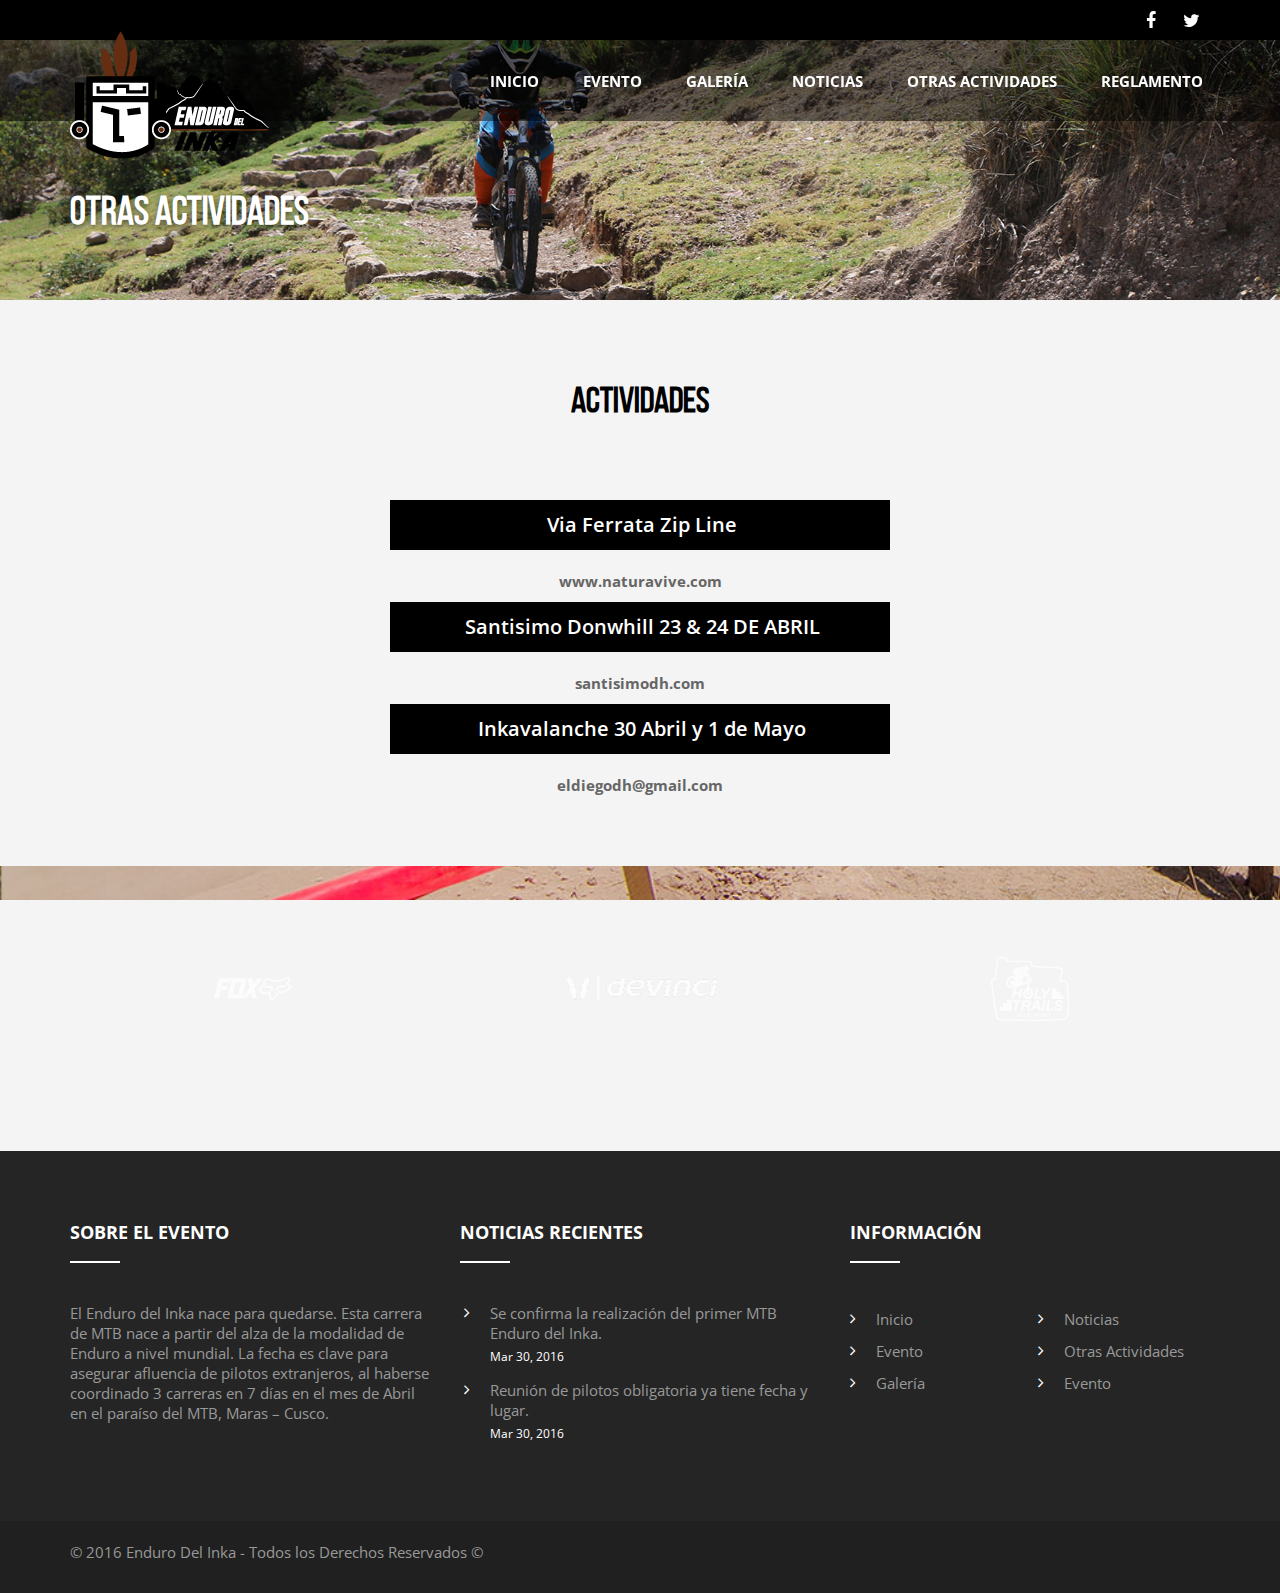
==== commit 00cef850: "Actualización Nueva Información" ====
--- a/actividades.html
+++ b/actividades.html
@@ -6,7 +6,7 @@
     <meta charset="utf-8">
     <!--[if IE]><meta http-equiv="x-ua-compatible" content="IE=9" /><![endif]-->
     <meta name="viewport" content="width=device-width, initial-scale=1">
-    <title>Enduro Del Inka | Evento</title>
+    <title>Enduro Del Inka | Inscripciones</title>
     <meta name="description" content="Pro Soccer - Football Club Template. It is built using bootstrap 3.3.2 framework, works totally responsive, easy to customise, well commented codes and seo friendly.">
     <meta name="keywords" content="prosoccer, football, club, soccer, bootstrap">
     <meta name="author" content="rudhisasmito.com"> 
@@ -80,14 +80,14 @@
 				
 			</div>
 			<nav class="navbar-collapse collapse">
-				<ul class="nav navbar-nav navbar-right">
-					<li><a href="index.html">INICIO</a></li>
-					<li><a href="about.html">EVENTO</a></li>
-					<li><a href="gallery.html">GALERÍA</a></li>
-					<li><a href="news.html">NOTICIAS</a></li>
-					<li><a href="actividades.html">OTRAS ACTIVIDADES</a></li>
-					<li><a href="news.html">INSCRIPCIONES</a></li>
-				</ul>
+                <ul class="nav navbar-nav navbar-right">
+                    <li><a href="index.html">INICIO</a></li>
+                    <li><a href="evento.html">EVENTO</a></li>
+                    <li><a href="galeria.html">GALERÍA</a></li>
+                    <li><a href="noticias.html">NOTICIAS</a></li>
+                    <li><a href="actividades.html">OTRAS ACTIVIDADES</a></li>
+                    <li><a href="reglamento.html">REGLAMENTO</a></li>
+                </ul>
 			</nav>
 		</div>
     </div>
@@ -98,7 +98,7 @@
 		<div class="container">
 			<div class="row">
 				<div class="col-sm-12 col-md-12">
-					<div class="caption">Otras Actividades</div>
+					<div class="caption">OTRAS ACTIVIDADES</div>
 				</div>
 			</div>
 		</div>
@@ -112,7 +112,7 @@
 			<div class="row">
 				<div class="col-sm-12 col-md-12">
 					<div class="page-title">
-						<h2 class="lead">Actividades</h2>
+						<h2 class="lead">ACTIVIDADES</h2>
 					</div>
 				</div>
 			</div>
@@ -122,30 +122,19 @@
 				<div class="col-sm-12 col-md-12">
 					
 					<div class="welcome2">
-						<div class="title-block2">ESCALADA DE MONTAÑA Y ZIP LINE VIA FERRATA</div>
-						<p><strong>www.naturavive.com</strong></p>
+						<div class="title-block2">Via Ferrata Zip Line </div>
+						<p><strong><a href="http://www.naturavive.com">www.naturavive.com</a></strong></p>
 					</div>
 
 					<div class="welcome2">
-						<div class="title-block2">MACHUPICHU RUINS</div>
-						<p><strong>contactpoexp@gmail.com</strong></p>
+						<div class="title-block2">Santisimo Donwhill 23 & 24 DE ABRIL </div>
+						<p><strong><a href="http://santisimodh.com">santisimodh.com</a></strong></p>
 					</div>
 					<div class="welcome2">
-						<div class="title-block2">INCA DH 10 KM RIDE (HALF DAY) APRIL 22</div>
+						<div class="title-block2">Inkavalanche 30 Abril y 1 de Mayo </div>
 						<p><strong>eldiegodh@gmail.com</strong></p>
 					</div>
 
-					<div class="welcome2">
-						<div class="title-block2">INKA DH 22 KM. OF RIDING IN ONE DAY (FULL DAY) SUNDAY APRIL 26</div>
-						<p><strong>eldiegodh@gmail.com</strong></p>
-					</div>
-
-                    <div class="welcome2">
-                        <div class="title-block2">INKA DH 24 KM. OF RIDING IN ONE DAY (FULL DAY) MONDAY APRIL 27</div>
-                        <p><strong>eldiegodh@gmail.com</strong></p>
-                    </div>
-
-					
 				</div>
 
 				
@@ -192,7 +181,8 @@
 							<div class="footer-title">
 								<h4>SOBRE EL EVENTO</h4>
 							</div>
-							<p>La mejor accion de MTB llega por octavo año al Valle Sagrado de los Incas, Cusco. Descubre el paraiso que dejaron los Incas para los bikers. Con mucho esfuerzo, esto es SANTISIMO Downhill ¡Bienvenidos!</p>
+							<p>El Enduro del Inka nace para quedarse.  Esta carrera de MTB nace a partir del alza de la modalidad de Enduro a nivel mundial. La fecha es clave para asegurar afluencia de pilotos extranjeros, al haberse coordinado 3 carreras en 7 días en el mes de Abril en el paraíso del MTB, Maras – Cusco.
+							</p>
 						</div>
 					</div>
 					<div class="col-xs-12 col-sm-6 col-md-3 col-lg-4">
@@ -202,19 +192,19 @@
 							</div>
 							<div class="footer-blog-item">
 								<div class="footer-blog-lead">
-									<a href="news-single.html" title="">Se confirma 8va edición de Santisimo Downhill para el 23 y 24 de ABRIL 2016.
+									<a href="news-single.html" title="">Se confirma la realización del primer MTB Enduro del Inka.
 									</a>
 								</div>
 								<div class="footer-blog-date">
-									May 29, 2015
+									Mar 30, 2016
 								</div>
 							</div>
 							<div class="footer-blog-item">
 								<div class="footer-blog-lead">
-									<a href="news-single.html" title="">Marcelo Gutierrez campeón del Santísimo DH 2015.</a>
+									<a href="news-single2.html" title="">Reunión de pilotos obligatoria ya tiene fecha y lugar.</a>
 								</div>
 								<div class="footer-blog-date">
-									May 29, 2015
+									Mar 30, 2016
 								</div>
 							</div>
 
@@ -227,9 +217,11 @@
 							</div>
 							<ul class="sitemap">
 								<li><a href="index.html" title="">Inicio</a></li>
-								<li><a href="about.html" title="">Evento</a></li>
-								<li><a href="gallery.html" title="">Galería</a></li>
-								<li><a href="news.html" title="">Noticias</a></li>
+								<li><a href="evento.html" title="">Evento</a></li>
+								<li><a href="galeria.html" title="">Galería</a></li>
+								<li><a href="noticias.html" title="">Noticias</a></li>
+                                <li><a href="actividades.html" title="">Otras Actividades</a></li>
+                                <li><a href="evento.html" title="">Evento</a></li>
 							</ul>
 						</div>
 					</div>
--- a/css/style.css
+++ b/css/style.css
@@ -233,11 +233,7 @@
 	padding-bottom: 60px;
 }
 .bg-section{
-	background:url('http://placehold.it/1920x700') no-repeat center center;
-	-webkit-background-size: cover; 
-	-moz-background-size: cover; 
-	-o-background-size: cover; 
-	background-size: cover;
+	background:url('../images/greyzz.png');
 }
 
 /* Box */
@@ -305,7 +301,7 @@
 .navbar-main .navbar-nav > li > a {
 	padding-top:30px;
 	min-height: 80px;
-	font-size:12px;
+	font-size:15px;
 	line-height:22px;
 	color: white;
 	background-color:transparent;
@@ -555,6 +551,14 @@
 	content: "/\00a0";
 }
 
+/* ==========================
+Inscripciones
+============================= */
+.inscripciones p{
+    font-size: 18px;
+}
+
+
 
 /* ==========================
 4. Match Facts
@@ -653,6 +657,8 @@
 .title-block2{
     text-align: center;
     font-size: 20px;
+    margin: 0 auto;
+    width: 500px;
     color: #fff;
     line-height: 30px;
     font-weight: 600;
@@ -661,8 +667,36 @@
     padding: 10px 20px;
     margin-bottom: 20px;
 }
+.welcome2 ul{
+    width: 70%;
+    padding: 20px;
+    margin: 0 auto;
+    list-style: initial;
+    margin-bottom: 30px ;
+}
+.reglament{
+    background: url(../images/greyzz.png);
+}
 .welcome2 p{
     text-align: center;
+}
+.welcome4{
+    text-align: center;
+}
+.welcome3{
+    width: 400px;
+    text-align: center;
+    margin: 0 auto;
+    list-style: none;
+    margin-bottom: 30px ;
+}
+.welcome3 li{
+    margin: 10px 0px 0px 0px;
+    padding: 5px;
+}
+.welcome3 li:nth-child(2n){
+    background: grey;
+    color: #fff;
 }
 .shop-item{
 	position: relative;
@@ -1178,11 +1212,12 @@
 
 .section.gallery{
 	padding-bottom:60px;
-	background: url(../images/second_banner.jpg) no-repeat fixed;
+    background-repeat: no-repeat;
+    background-size:cover;
+    background-image: url('../images/second_banner.jpg');
 }
 .gallery .page-title .lead{
 	color: #fff;
-    text-shadow: 2px 2px 10px rgba(0,0,0,.5);
 }
 .popup-gallery {
     margin-right: -5px;
@@ -1274,6 +1309,10 @@
 /* ==========================
 8. Blog / News
 ============================= */
+
+.blog .page-title .lead{
+	color:#000;
+}
 .blog{
 	padding-bottom:80px;
     background: url(../images/greyzz.png);
@@ -1320,7 +1359,7 @@
 	bottom: -1px;
 }
 .blog-item .item-body{
-	background-color: transparent;
+	background-color: rgba(255,255,255,.5);
 	border: 1px solid #e0e0e0;
 	position:relative;
 	min-height:200px;
@@ -1332,7 +1371,7 @@
 .blog-item .item-body .description{
 	padding: 25px 22px;
 	width:100%;
-	color: #666666;
+	color: #fff;
 	font-size:14px;
 	line-height: 20px;
     height: 230px;
@@ -2448,6 +2487,10 @@
 	}	
 }
 @media (max-width: 479px) {
+
+    .title-block2{
+        width: 100%;
+    }
 	.image-wrap .meta {
 		display: none;
 	}
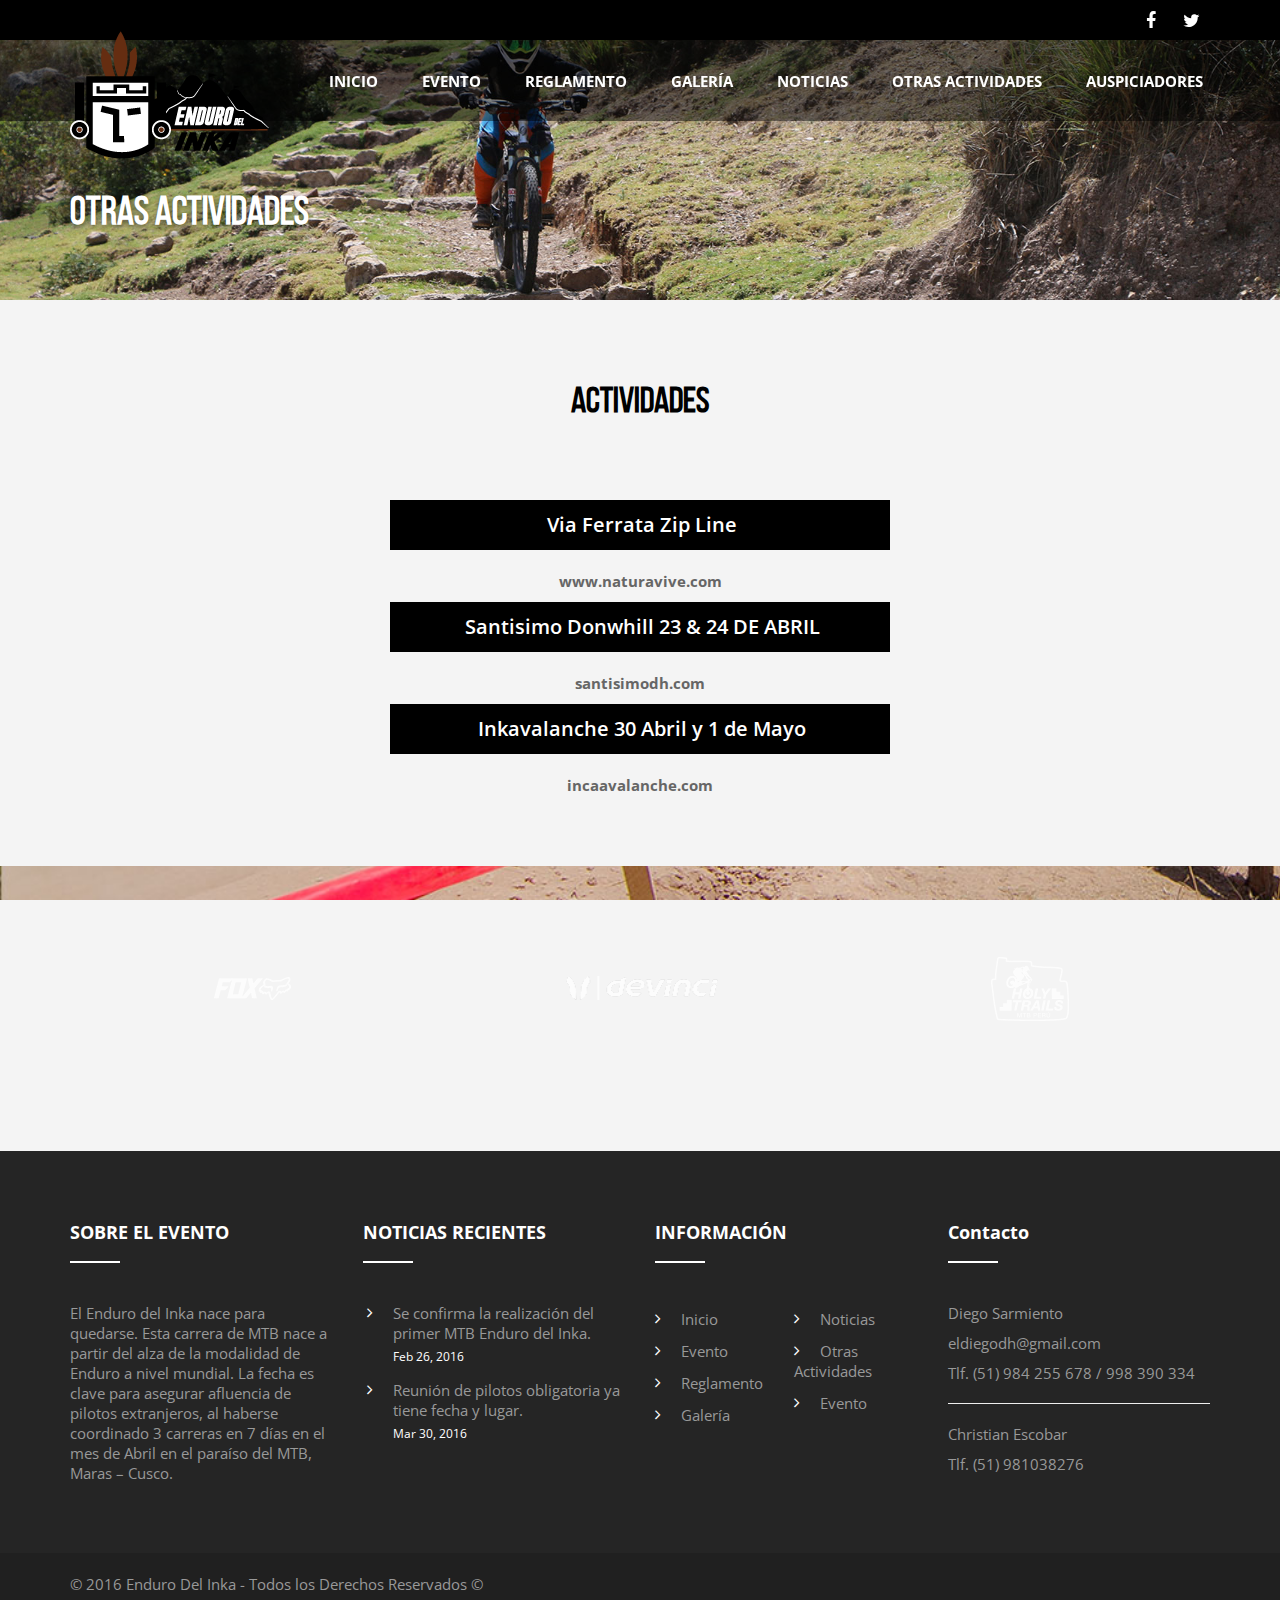
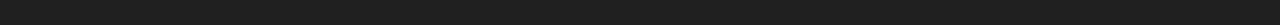
==== commit 64863c9b: "Cambios Enduro del inka" ====
--- a/actividades.html
+++ b/actividades.html
@@ -7,9 +7,9 @@
     <!--[if IE]><meta http-equiv="x-ua-compatible" content="IE=9" /><![endif]-->
     <meta name="viewport" content="width=device-width, initial-scale=1">
     <title>Enduro Del Inka | Inscripciones</title>
-    <meta name="description" content="Pro Soccer - Football Club Template. It is built using bootstrap 3.3.2 framework, works totally responsive, easy to customise, well commented codes and seo friendly.">
-    <meta name="keywords" content="prosoccer, football, club, soccer, bootstrap">
-    <meta name="author" content="rudhisasmito.com"> 
+    <meta name="description" content="Enduro del Inka - Esta carrera de MTB nace a partir del alza de la modalidad de Enduro a nivel mundial.">
+    <meta name="keywords" content="Inka, Bikes, Enduro, Maras, MTB">
+    <meta name="author" content="gecko-btl.com">
 	
 	<!-- ==============================================
 	Favicons
@@ -83,10 +83,11 @@
                 <ul class="nav navbar-nav navbar-right">
                     <li><a href="index.html">INICIO</a></li>
                     <li><a href="evento.html">EVENTO</a></li>
+                    <li><a href="reglamento.html">REGLAMENTO</a></li>
                     <li><a href="galeria.html">GALERÍA</a></li>
                     <li><a href="noticias.html">NOTICIAS</a></li>
                     <li><a href="actividades.html">OTRAS ACTIVIDADES</a></li>
-                    <li><a href="reglamento.html">REGLAMENTO</a></li>
+                    <li><a href="auspiciadores.html">AUSPICIADORES</a></li>
                 </ul>
 			</nav>
 		</div>
@@ -132,7 +133,7 @@
 					</div>
 					<div class="welcome2">
 						<div class="title-block2">Inkavalanche 30 Abril y 1 de Mayo </div>
-						<p><strong>eldiegodh@gmail.com</strong></p>
+						<p><strong><a href="http://incaavalanche.com">incaavalanche.com</a></strong></p>
 					</div>
 
 				</div>
@@ -176,7 +177,7 @@
 		<div class="f-desc">
 			<div class="container">
 				<div class="row">
-					<div class="col-xs-12 col-sm-6 col-md-3 col-lg-4">
+					<div class="col-xs-12 col-sm-6 col-md-3 col-lg-3">
 						<div class="footer-item">
 							<div class="footer-title">
 								<h4>SOBRE EL EVENTO</h4>
@@ -185,18 +186,19 @@
 							</p>
 						</div>
 					</div>
-					<div class="col-xs-12 col-sm-6 col-md-3 col-lg-4">
+					<div class="col-xs-12 col-sm-6 col-md-3 col-lg-3">
 						<div class="footer-item">
 							<div class="footer-title">
 								<h4>NOTICIAS RECIENTES</h4>
 							</div>
 							<div class="footer-blog-item">
 								<div class="footer-blog-lead">
-									<a href="news-single.html" title="">Se confirma la realización del primer MTB Enduro del Inka.
+									<a href="news-single.html" title="">Se confirma la realización del primer
+										MTB Enduro del Inka.
 									</a>
 								</div>
 								<div class="footer-blog-date">
-									Mar 30, 2016
+									Feb 26, 2016
 								</div>
 							</div>
 							<div class="footer-blog-item">
@@ -210,7 +212,7 @@
 
 						</div>
 					</div>
-					<div class="col-xs-12 col-sm-6 col-md-3 col-lg-4">
+					<div class="col-xs-12 col-sm-6 col-md-3 col-lg-3">
 						<div class="footer-item">
 							<div class="footer-title">
 								<h4>INFORMACIÓN</h4>
@@ -218,11 +220,38 @@
 							<ul class="sitemap">
 								<li><a href="index.html" title="">Inicio</a></li>
 								<li><a href="evento.html" title="">Evento</a></li>
+                                <li><a href="reglamento.html" title="">Reglamento</a></li>
 								<li><a href="galeria.html" title="">Galería</a></li>
 								<li><a href="noticias.html" title="">Noticias</a></li>
-                                <li><a href="actividades.html" title="">Otras Actividades</a></li>
-                                <li><a href="evento.html" title="">Evento</a></li>
+								<li><a href="actividades.html" title="">Otras Actividades</a></li>
+								<li><a href="evento.html" title="">Evento</a></li>
 							</ul>
+						</div>
+					</div>
+
+					<div class="col-xs-12 col-sm-6 col-md-3 col-lg-3">
+						<div class="footer-item">
+							<div class="footer-title">
+								<h4>Contacto</h4>
+							</div>
+							<ul>
+								<li>
+									<p>Diego Sarmiento</p>
+									<p>eldiegodh@gmail.com</p>
+									<p>Tlf. (51) 984 255 678 / 998 390 334</p>
+								</li>
+								<li></li>
+							</ul>
+
+							<hr>
+							<ul>
+								<li>
+									<p>Christian Escobar</p>
+									<p>Tlf. (51) 981038276</p>
+								</li>
+								<li></li>
+							</ul>
+
 						</div>
 					</div>
 
--- a/css/style.css
+++ b/css/style.css
@@ -109,6 +109,8 @@
 /* ==========================
 1. General
 ============================= */
+
+
 .animationload {
     position: fixed;
     top: 0;
@@ -438,22 +440,45 @@
 	color:#fff;
 }
 /* carousel */
-.carousel-caption {
+.carousel-caption{
     right: 0;
     left: 10px;
 	padding-bottom: 270px;
 	text-align:left;
 }
+.item .carousel-caption .caption-heading2 {
+	text-align: left;
+	font-size: 25px;
+	color: #fff;
+	line-height: 35px;
+	font-weight: 600;
+	width: 300px;
+	padding: 10px 10px;
+	margin-bottom: -20px;
+	text-shadow: none;
+	-webkit-transition: all .3s linear;
+	-moz-transition: all .3s linear;
+	-ms-transition: all .3s linear;
+	-o-transition: all .3s linear;
+	transition: all .3s linear;
+	filter: alpha(opacity=0);
+	opacity: 0;
+}
+.item.active .carousel-caption .caption-heading2 {
+	margin-bottom: 8px;
+	filter: alpha(opacity=100);
+	opacity: 1;
+}
 .item .carousel-caption .caption-heading {
     text-align: left;
-    font-size: 30px;
+    font-size: 25px;
     color: #fff;
-    line-height: 42px;
+    line-height: 35px;
     font-weight: 700;
 	width: 250px;
 	background-color: rgba(0,0,0,.5);
 	border-left:4px solid #000;
-	padding: 20px 20px;
+	padding: 10px 10px;
 	margin-bottom: -20px;
 	text-shadow: none;
 	-webkit-transition: all .3s linear;
@@ -549,6 +574,28 @@
 	padding: 0 5px;
 	color: #fff;
 	content: "/\00a0";
+}
+/* ==========================
+Auspiciadores
+============================= */
+.auspiciadores{
+    text-align: center;
+}
+.auspiciadores{
+    padding: 20px;
+}
+.auspiciadores img:hover{
+    -webkit-filter: grayscale(0%); /* Chrome, Safari, Opera */
+    filter: grayscale(0%);
+    transform: scale(1.1);
+    transition: all .5s;
+    -webkit-transition-timing-function: ease-in-out;
+}
+.auspiciadores img{
+    width: 200px;
+    -webkit-filter: grayscale(100%); /* Chrome, Safari, Opera */
+    filter: grayscale(100%);
+    transform: scale(1);
 }
 
 /* ==========================
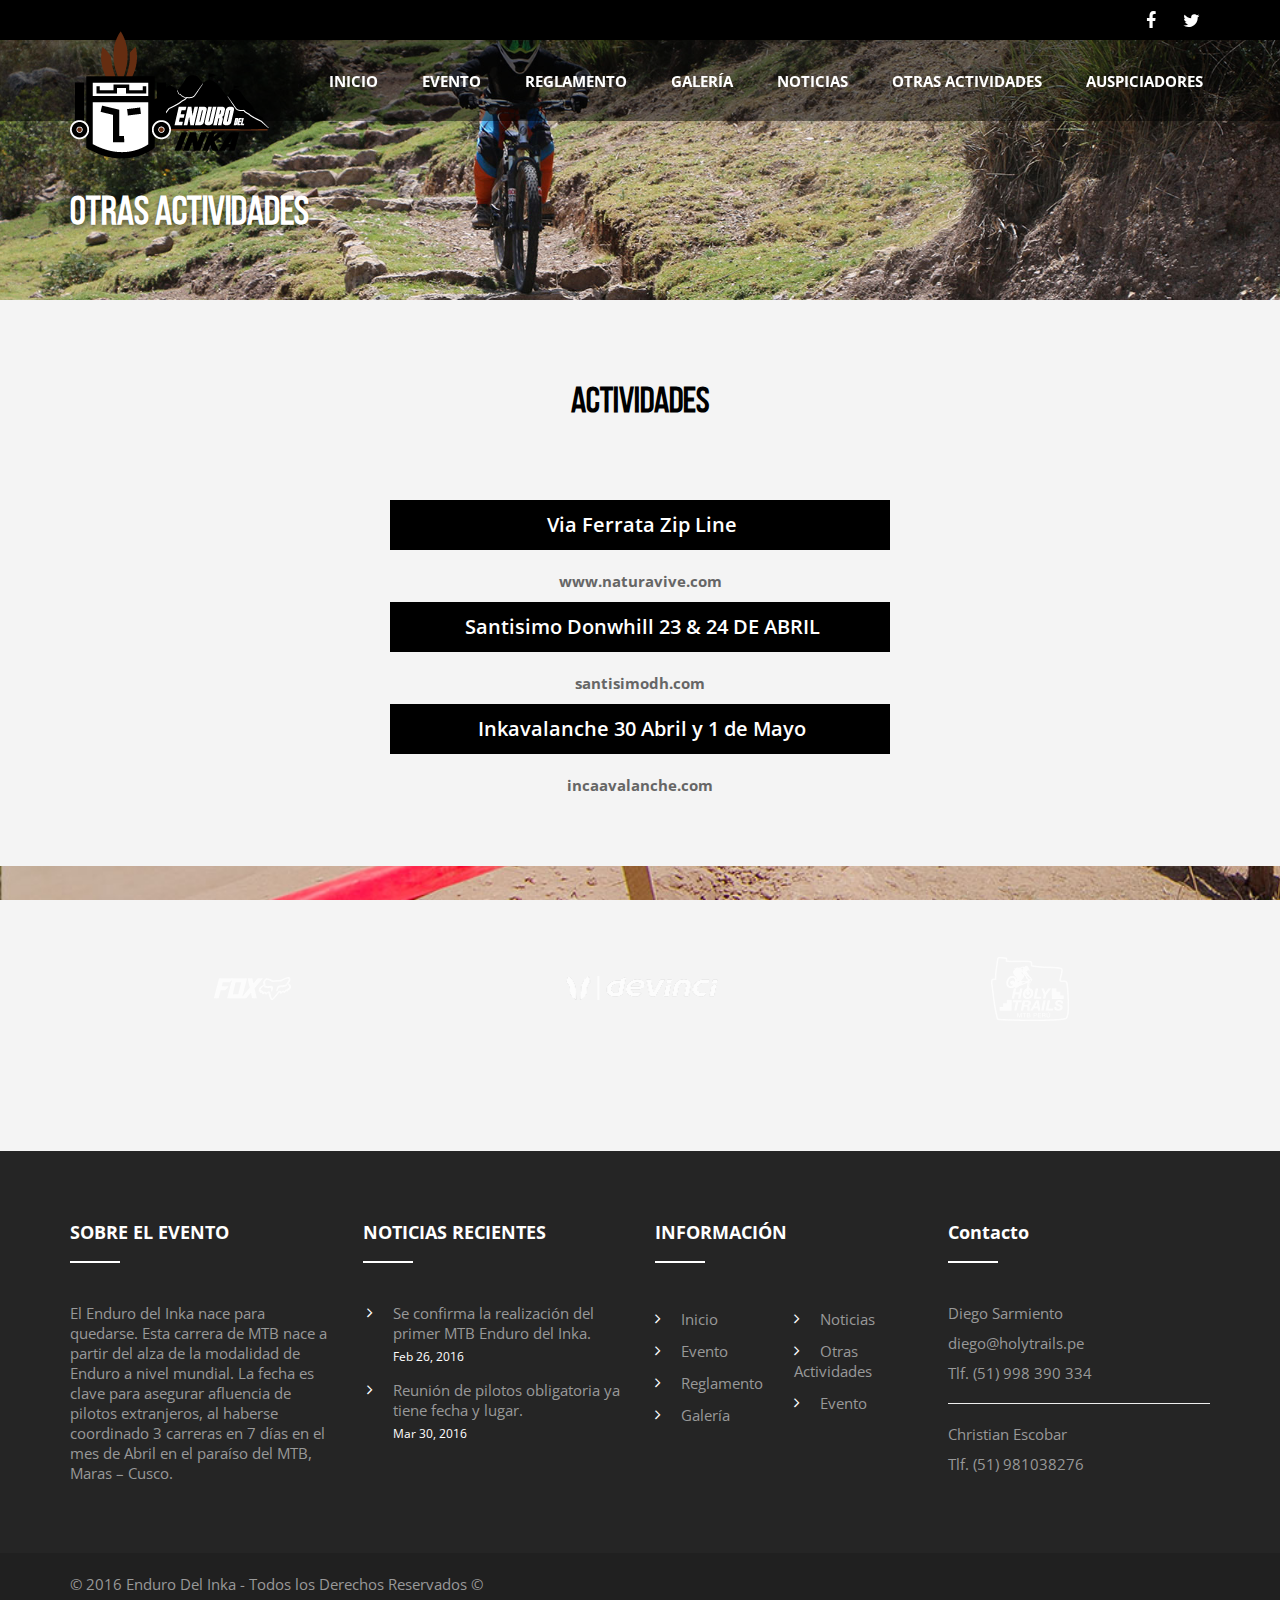
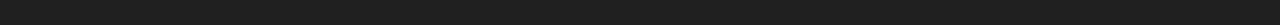
==== commit f63be999: "ULTIMOS CAMBIOS" ====
--- a/actividades.html
+++ b/actividades.html
@@ -237,8 +237,8 @@
 							<ul>
 								<li>
 									<p>Diego Sarmiento</p>
-									<p>eldiegodh@gmail.com</p>
-									<p>Tlf. (51) 984 255 678 / 998 390 334</p>
+									<p>diego@holytrails.pe</p>
+									<p>Tlf. (51) 998 390 334</p>
 								</li>
 								<li></li>
 							</ul>
--- a/css/style.css
+++ b/css/style.css
@@ -475,7 +475,7 @@
     color: #fff;
     line-height: 35px;
     font-weight: 700;
-	width: 250px;
+	width: 200px;
 	background-color: rgba(0,0,0,.5);
 	border-left:4px solid #000;
 	padding: 10px 10px;
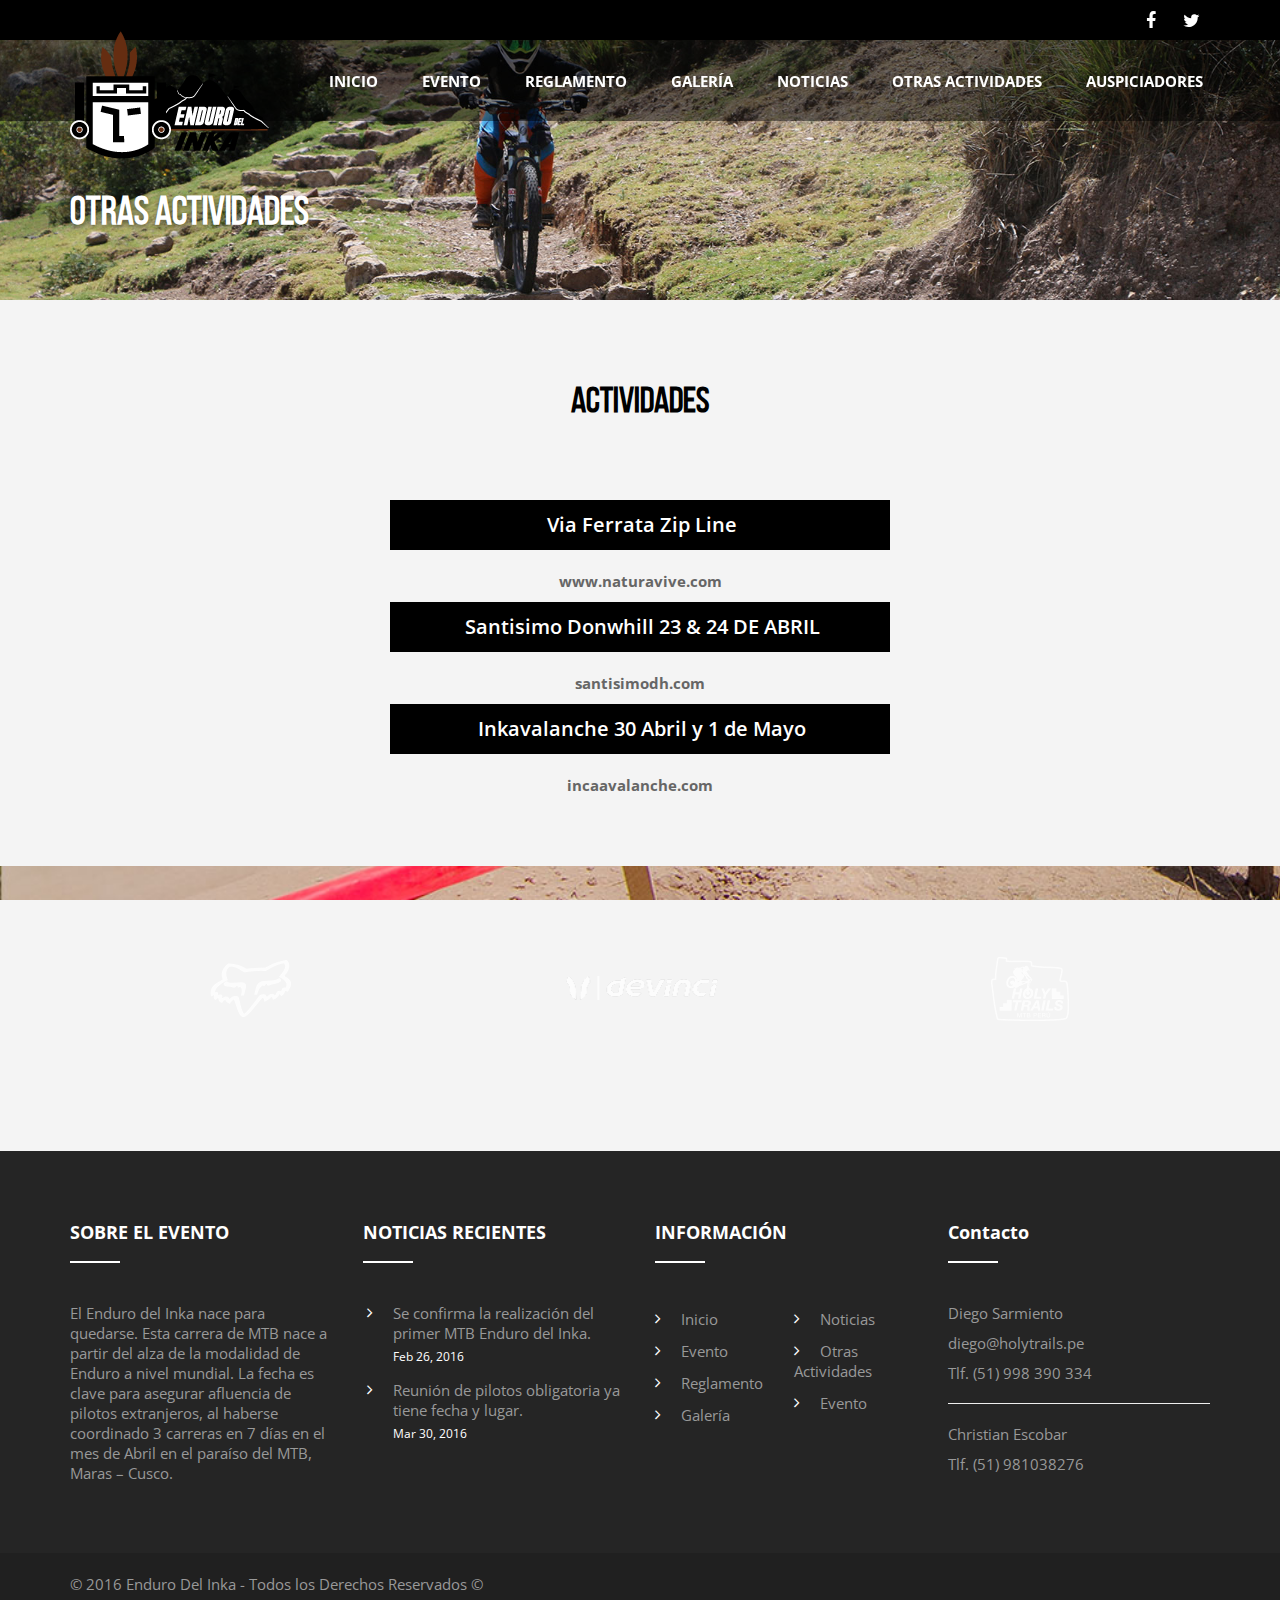
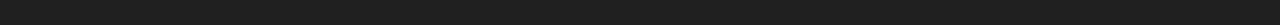
==== commit d651c6ba: "Cambio Enduro v.2" ====
--- a/actividades.html
+++ b/actividades.html
@@ -151,7 +151,7 @@
 			<div class="row">
 				<div class="col-xs-6 col-sm-6 col-md-3 col-lg-4">
 					<div class="client-img">
-						<img src="images/fox_logo.png" alt="" class="img-responsive" />
+						<img src="images/fox_logo_mini.png" alt="" class="img-responsive" />
 					</div>
 				</div>
 
--- a/css/style.css
+++ b/css/style.css
@@ -464,6 +464,10 @@
 	filter: alpha(opacity=0);
 	opacity: 0;
 }
+
+.wrap-caption{
+	float: right;
+}
 .item.active .carousel-caption .caption-heading2 {
 	margin-bottom: 8px;
 	filter: alpha(opacity=100);
